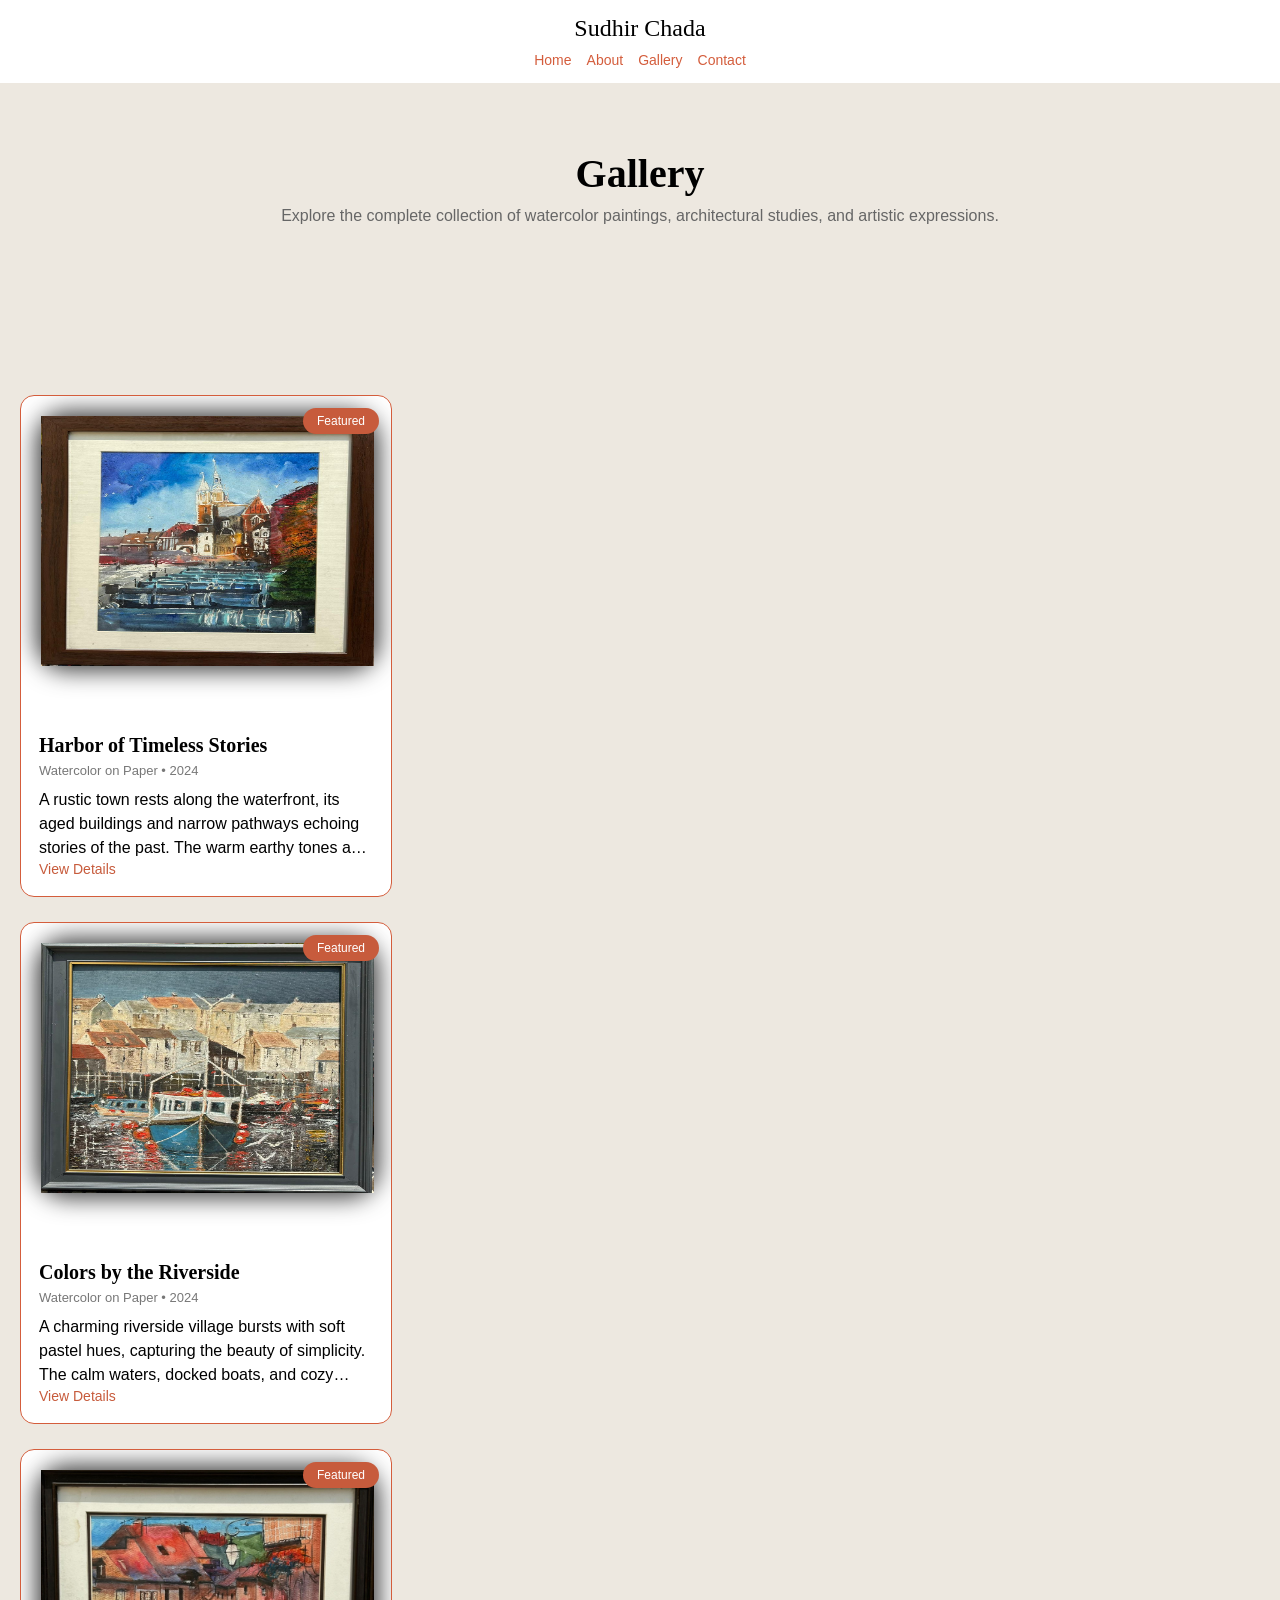
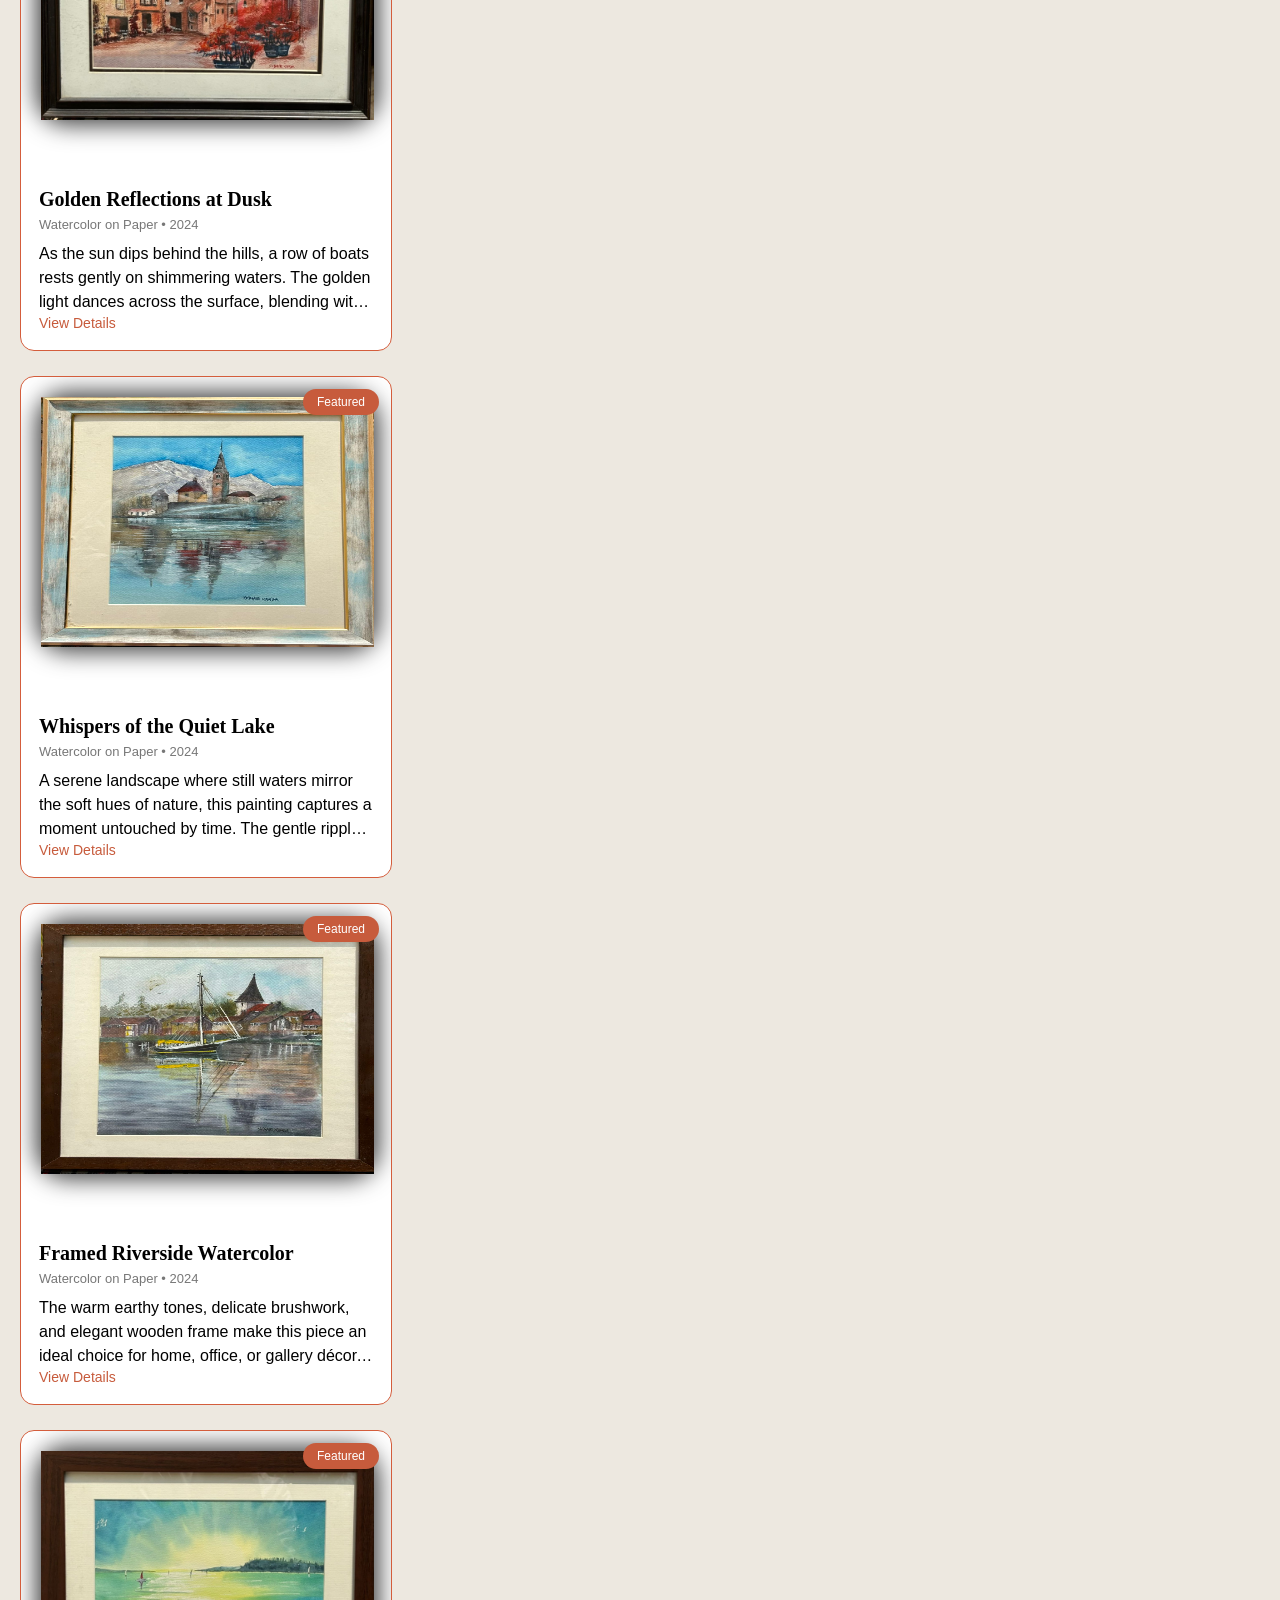
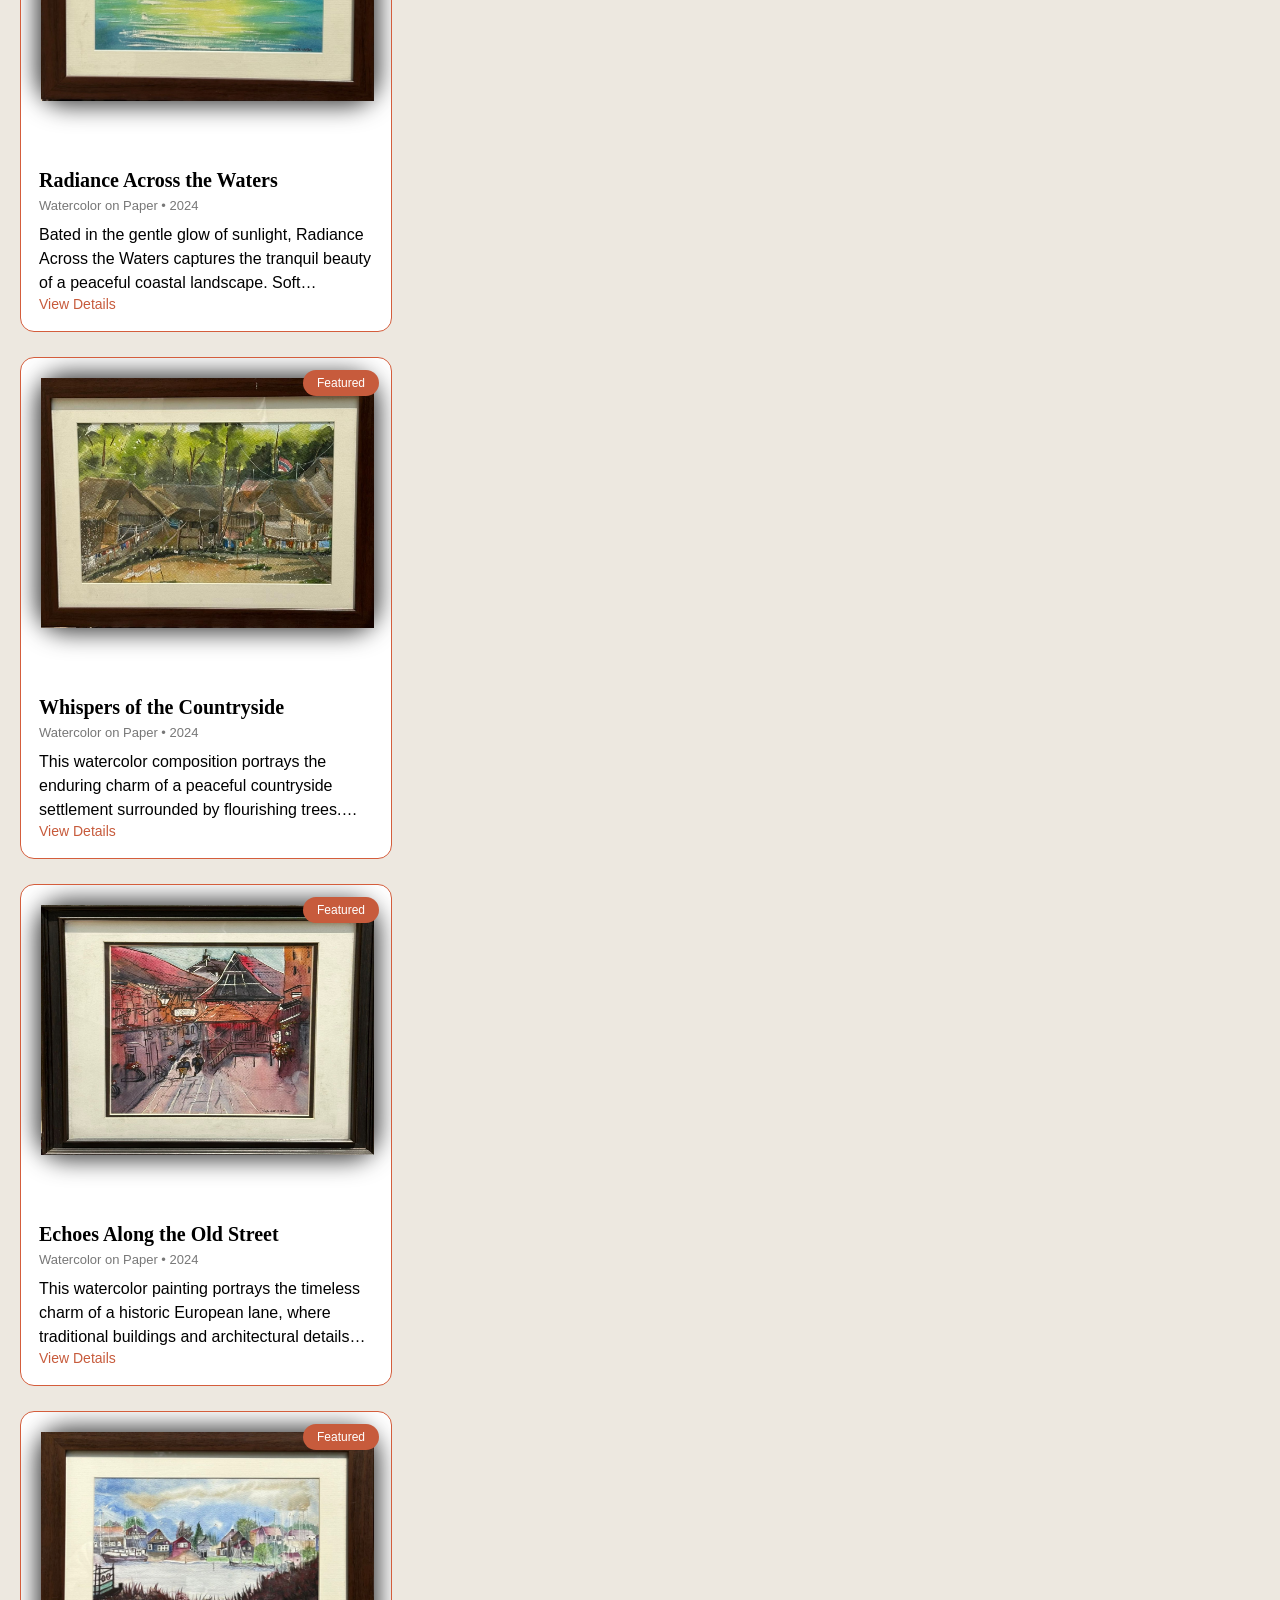
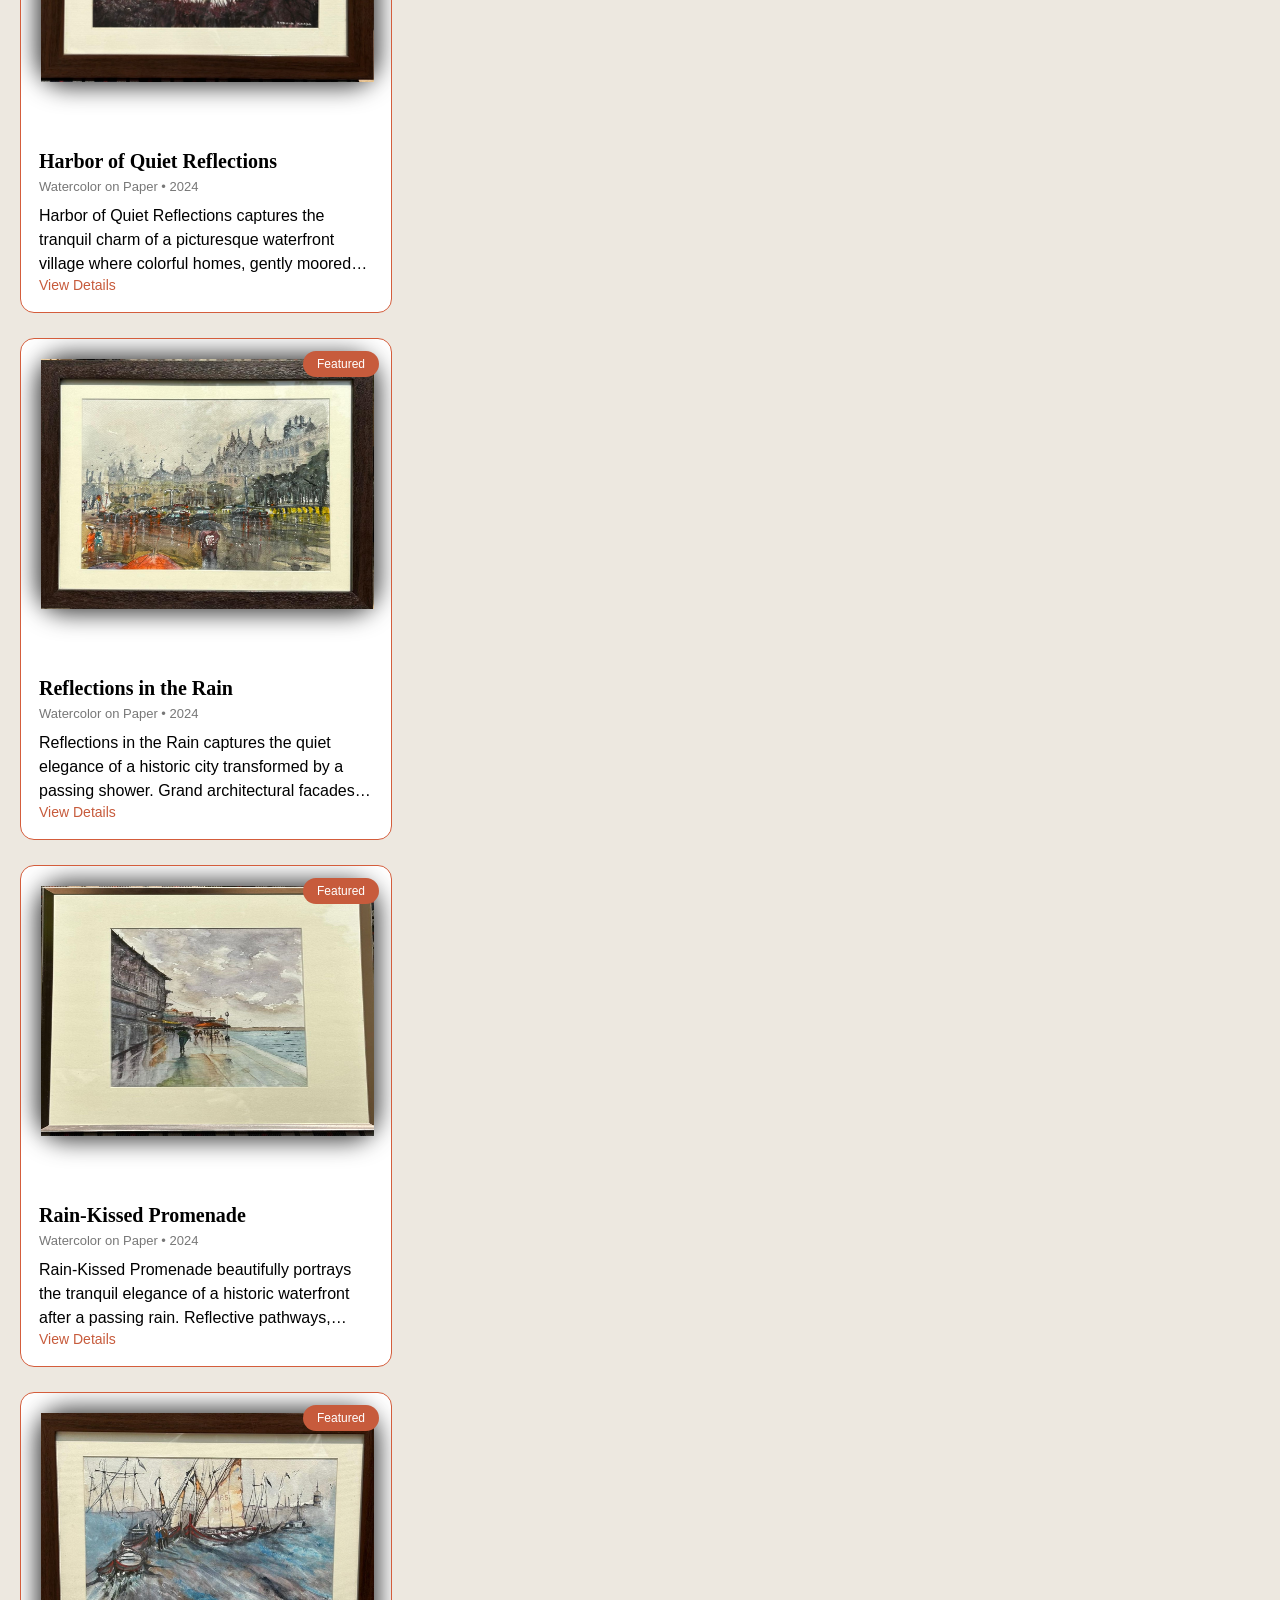
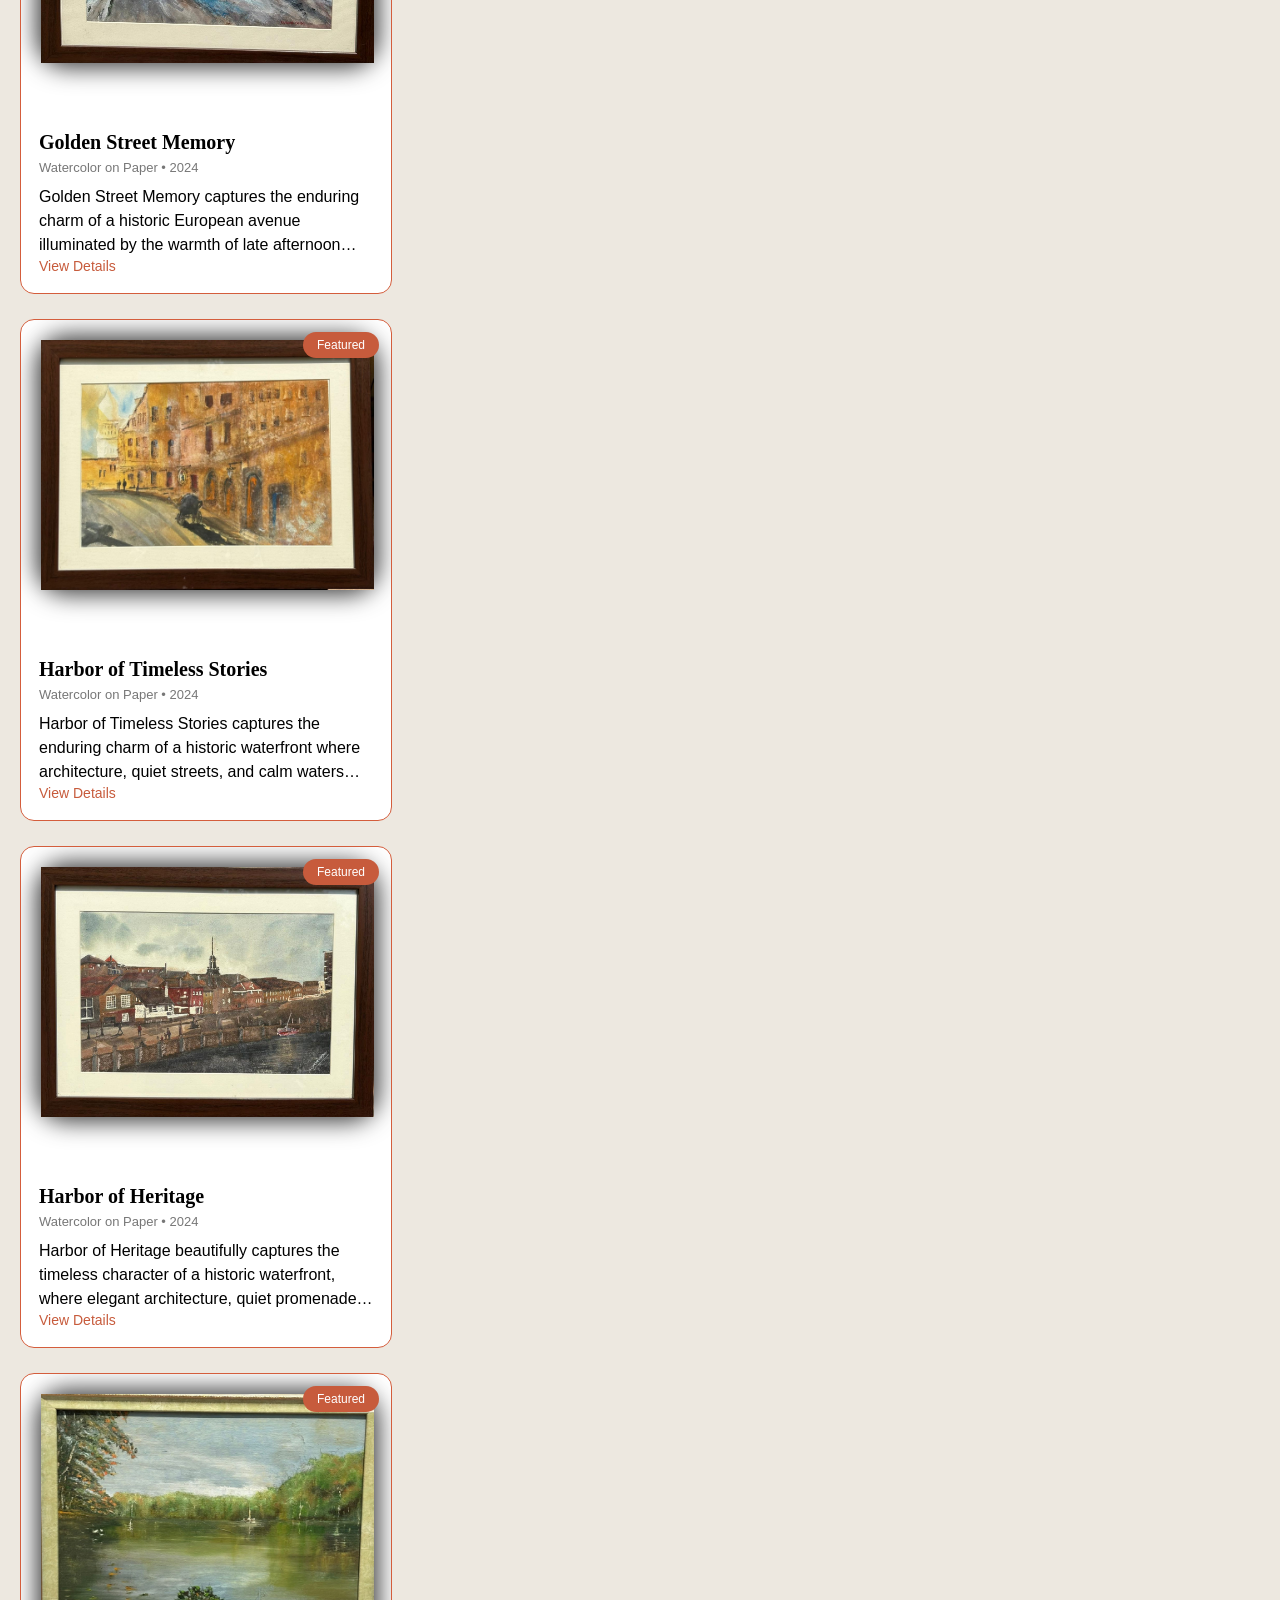
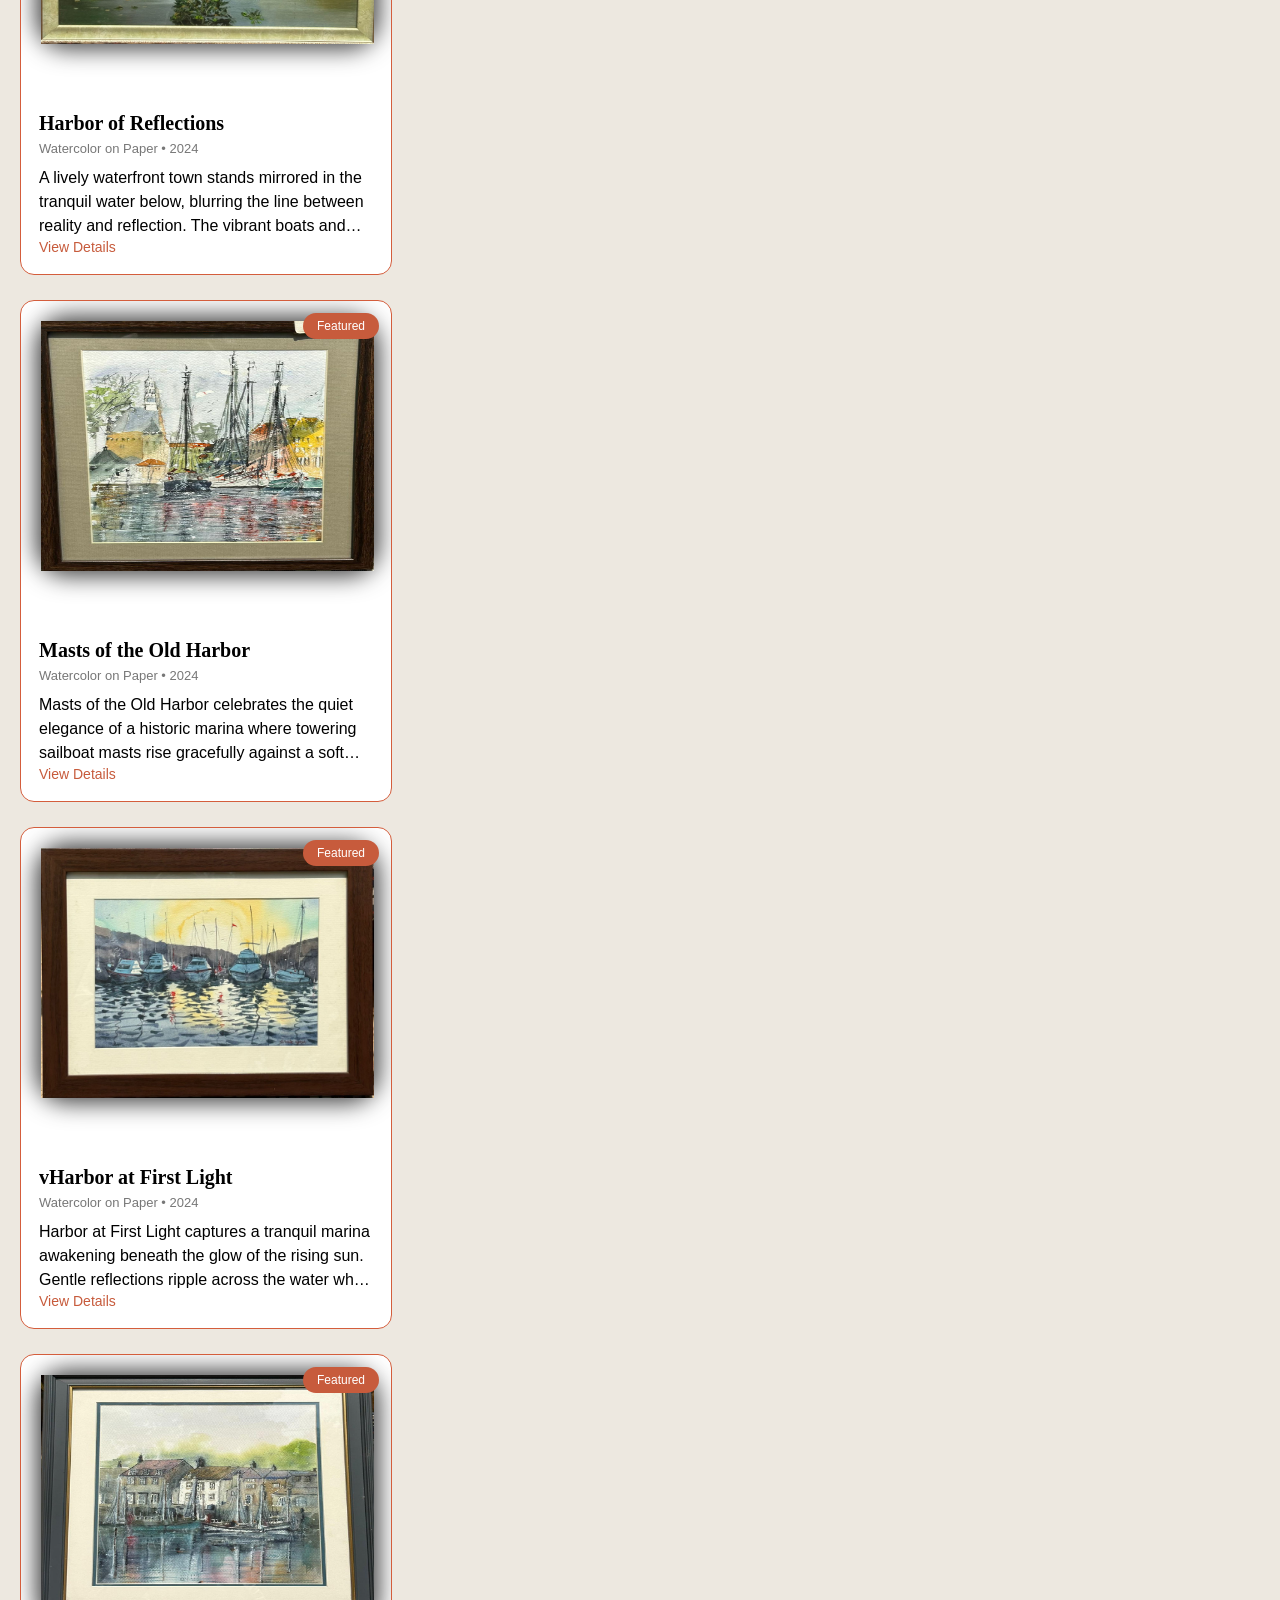
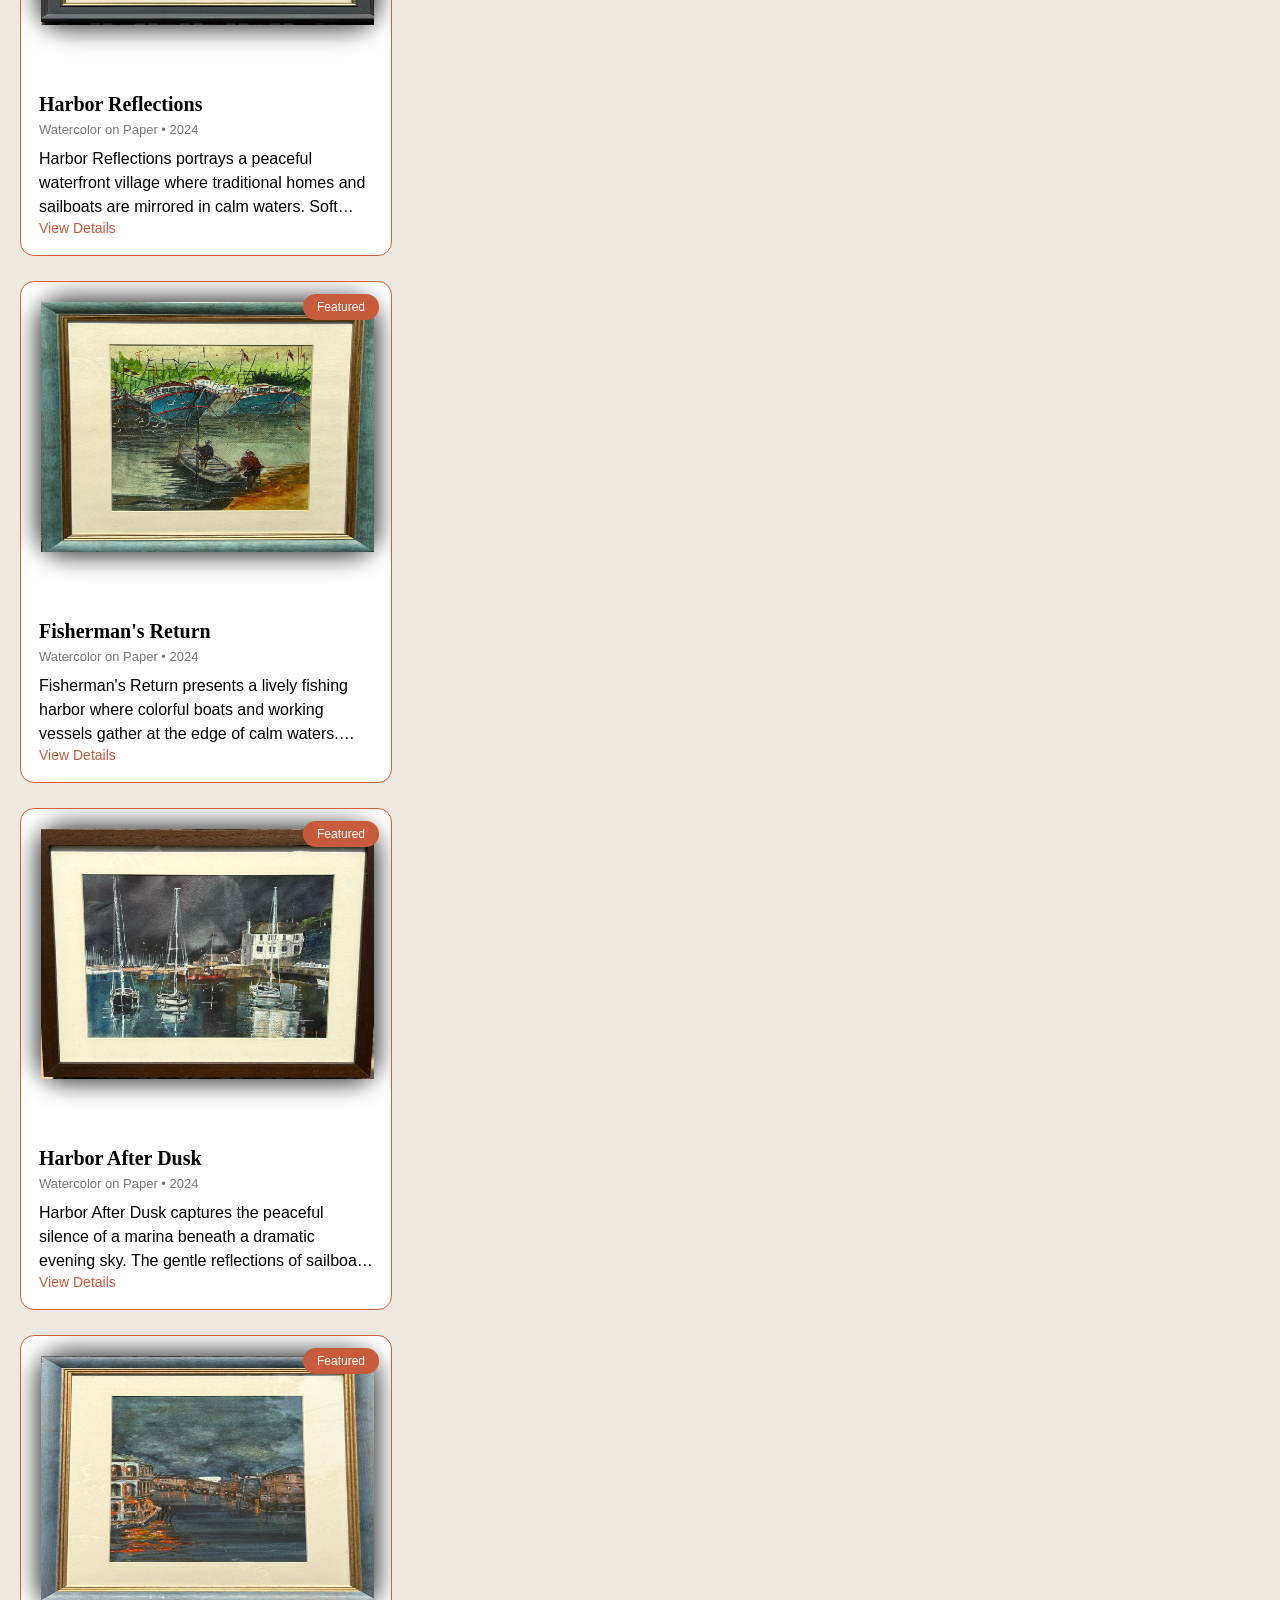
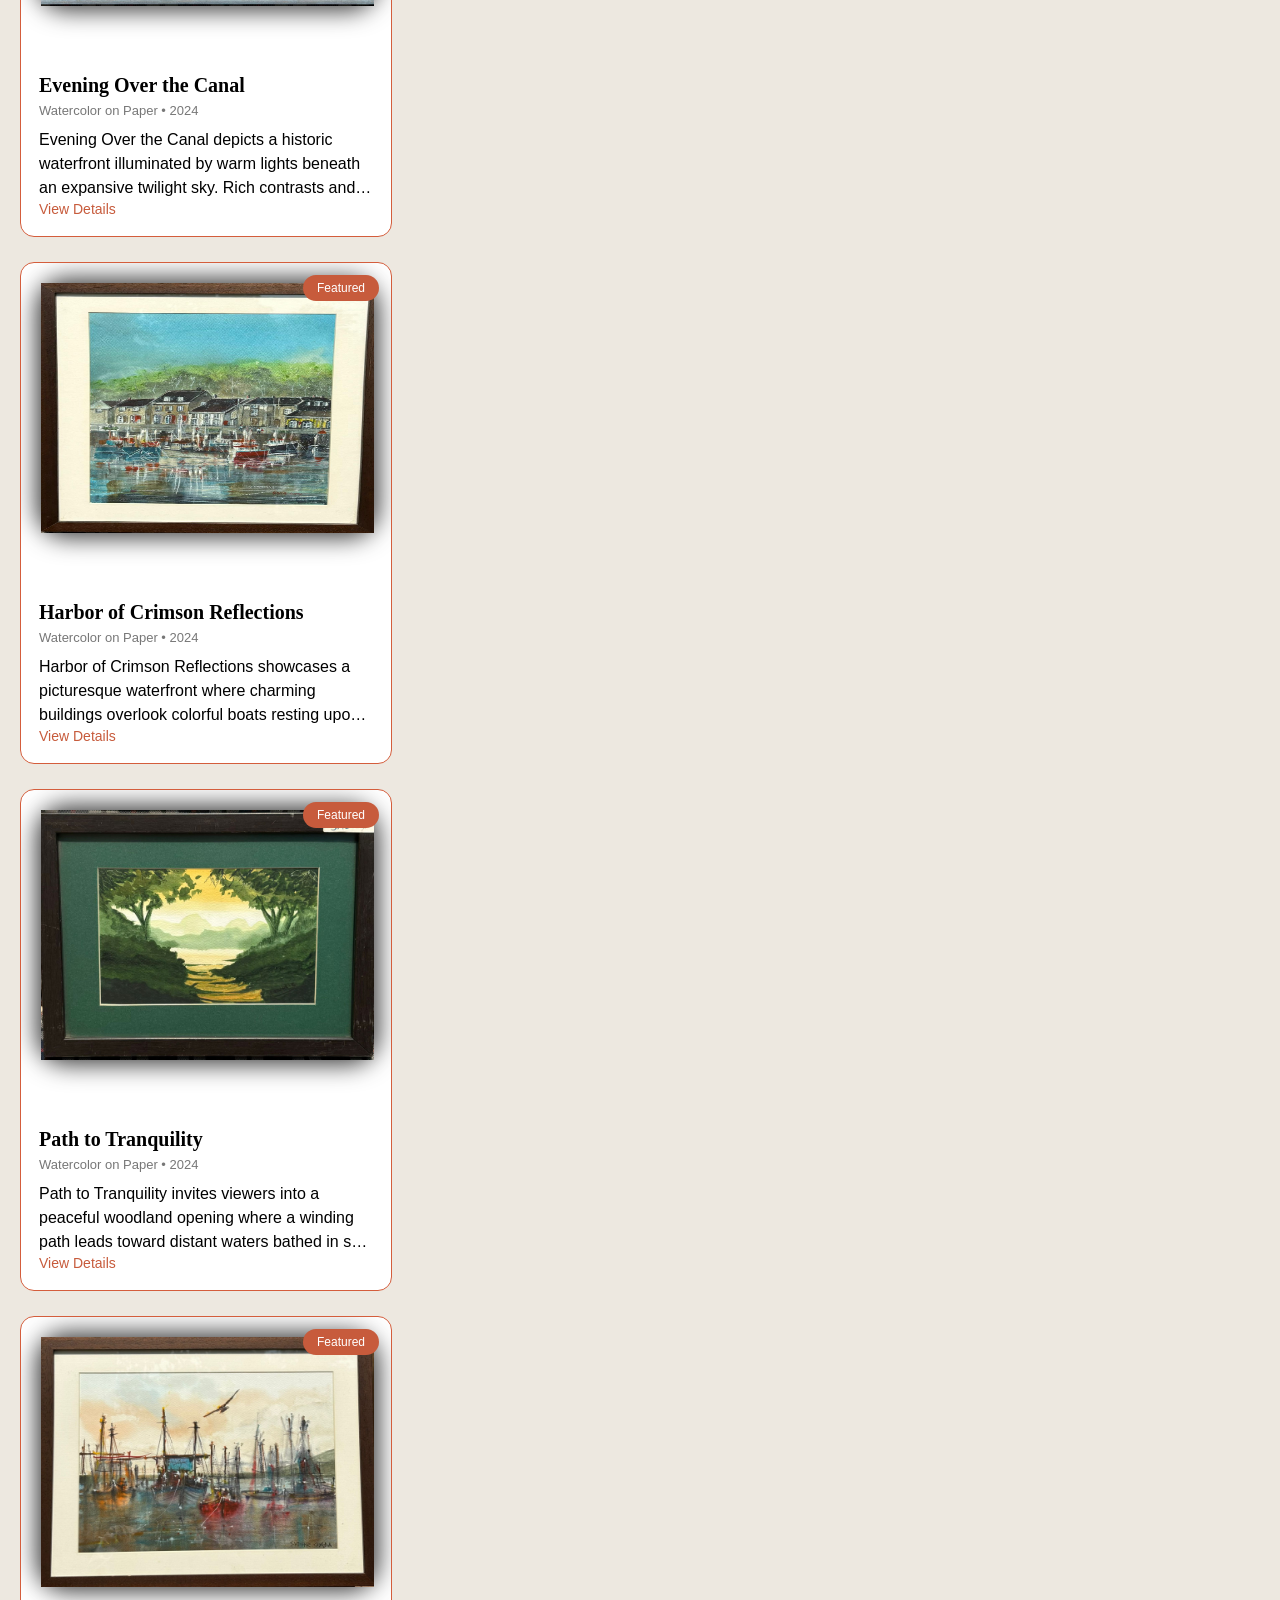
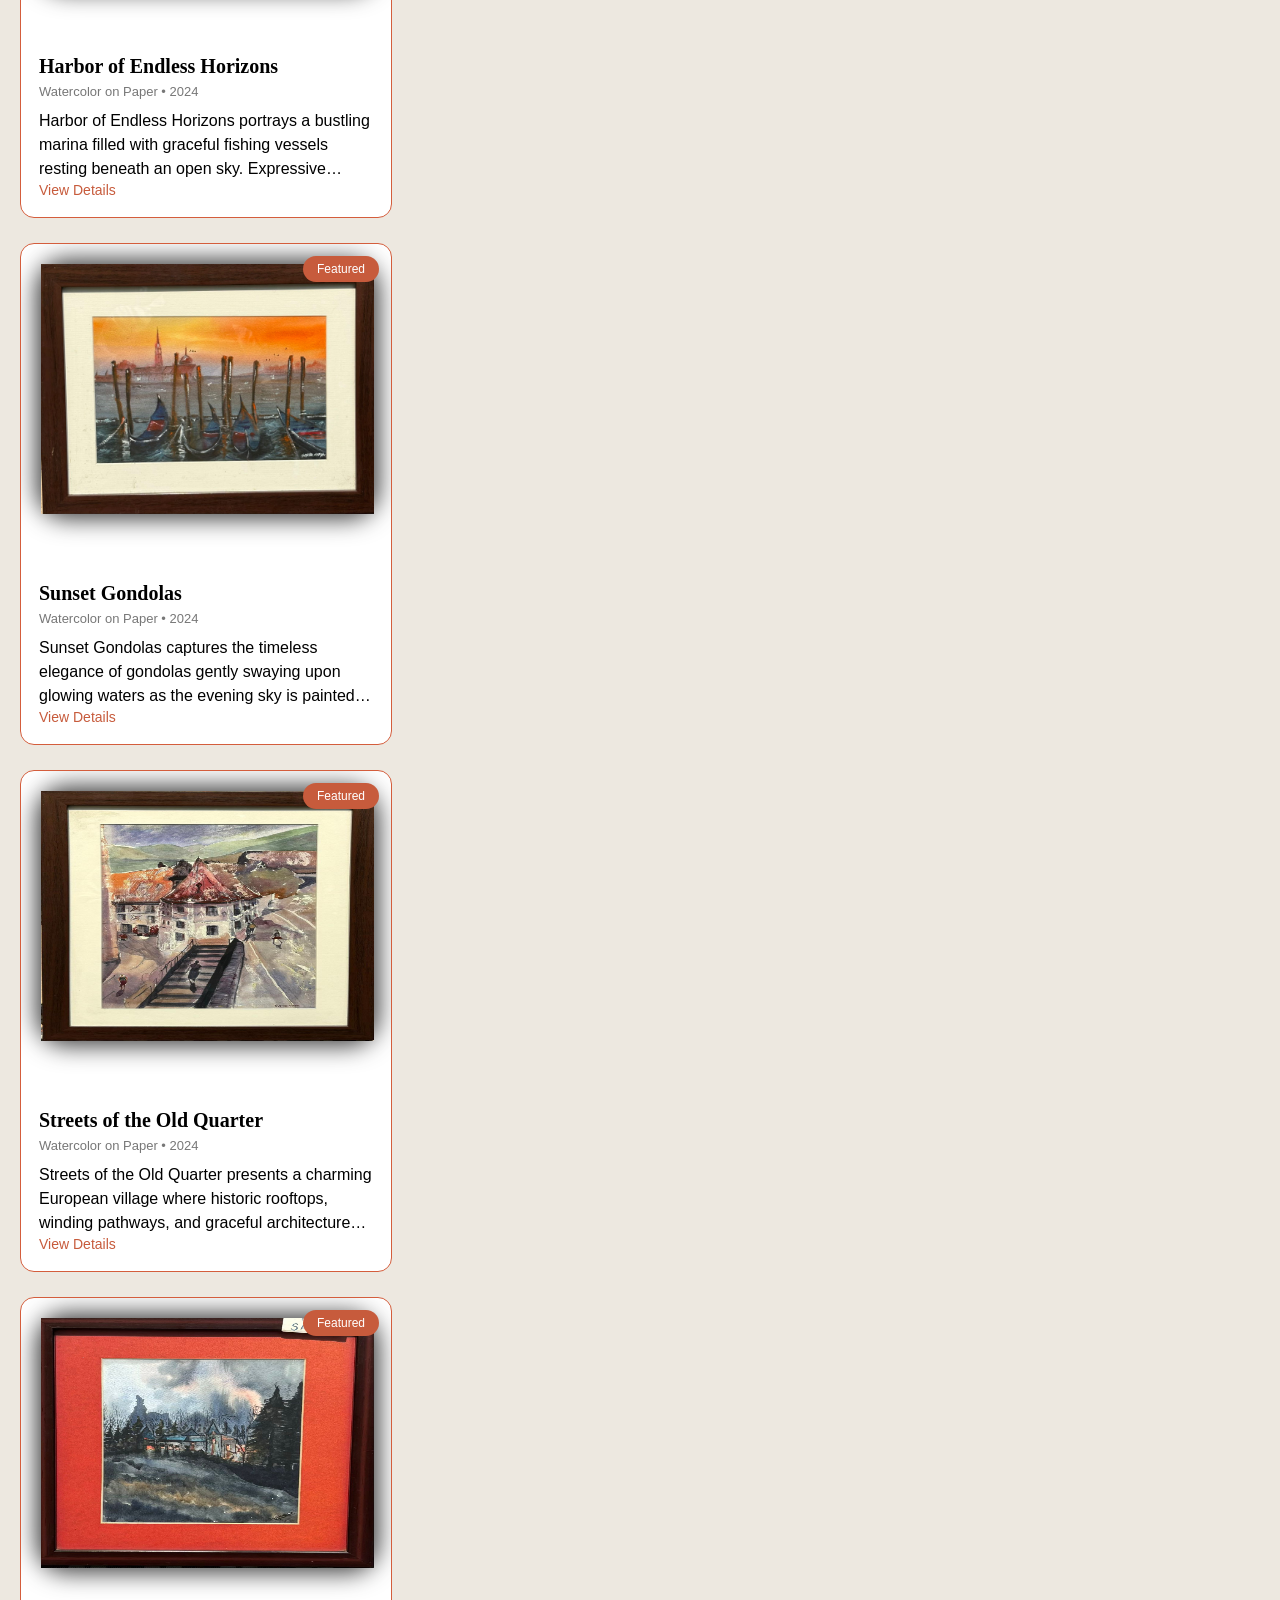
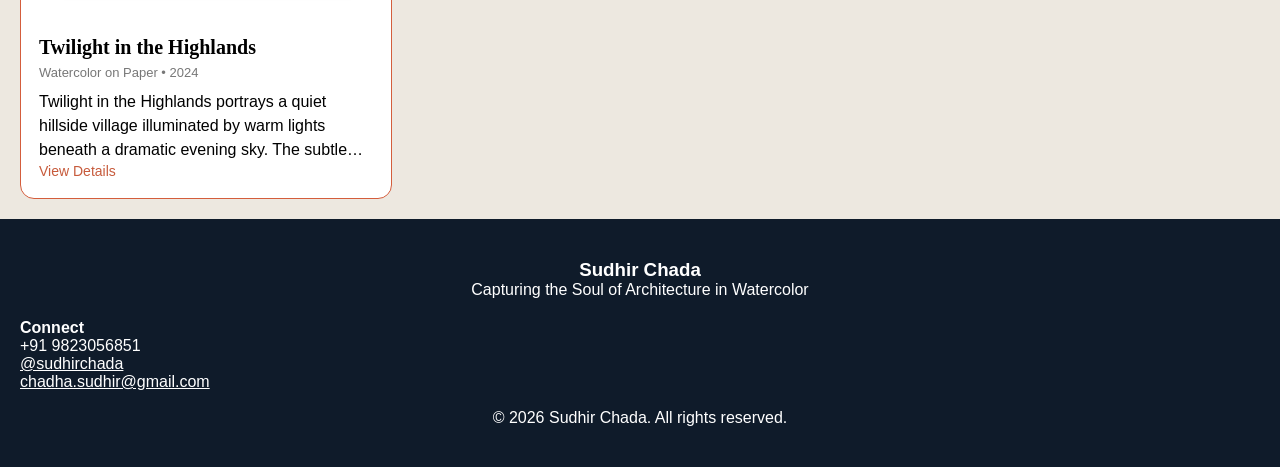
==== gallery.html @ fd6f9e57 "Add files via upload" ====
<!DOCTYPE html>
<html lang="en">

<head>
    <meta charset="UTF-8">
    <meta name="viewport" content="width=device-width, initial-scale=1.0">
    <title>Gallery - Sudhir Chada</title>
    <link rel="stylesheet" href="gallerystyle1.css">
</head>

<body>
    <!-- NAVBAR -->
    <div class="navbar">
        <div class="logo">Sudhir Chada</div>
        <div class="nav-links">
            <a href="index.html" class="active">Home</a>
            <a href="about1.html" class="active">About</a>
            <a href="gallery.html" class="active">Gallery</a>
            <a href="contact.html" class="active">Contact</a>
        </div>
    </div>

    <section class="gallery-header">
        <h1>Gallery</h1>
        <p>
            Explore the complete collection of watercolor paintings, architectural studies,
            and artistic expressions.
        </p>
    </section>

    <section class="gallery" id="gallery">


    </section>


    <script>

        const artworks = [

            {
                img: "1.jpeg",
                title: "Harbor of Timeless Stories",
                desc: "A rustic town rests along the waterfront, its aged buildings and narrow pathways echoing stories of the past. The warm earthy tones and subtle human presence bring life to the scene, while the quiet harbor reflects a world where history and everyday life blend seamlessly."
            },

            {
                img: "2.jpeg",
                title: "Colors by the Riverside",
                desc: "A charming riverside village bursts with soft pastel hues, capturing the beauty of simplicity. The calm waters, docked boats, and cozy homes create a dreamy setting, evoking feelings of nostalgia and warmth—as if time slows down in this peaceful corner of the world."
            },

            {
                img: "3.jpeg",
                title: "Golden Reflections at Dusk",
                desc: "As the sun dips behind the hills, a row of boats rests gently on shimmering waters. The golden light dances across the surface, blending with cool blues to create a mesmerizing contrast. This piece captures the quiet magic of dusk, where the day ends in perfect harmony."
            },

            {
                img: "4.jpeg",
                title: "Whispers of the Quiet Lake",
                desc: "A serene landscape where still waters mirror the soft hues of nature, this painting captures a moment untouched by time. The gentle ripples, distant swans, and fading autumn tones create a calming atmosphere, inviting the viewer into a peaceful escape where silence speaks louder than sound."
            },

            {
                img: "5.jpeg",
                title: "Framed Riverside Watercolor",
                desc: "The warm earthy tones, delicate brushwork, and elegant wooden frame make this piece an ideal choice for home, office, or gallery décor, adding timeless charm and a sense of peaceful countryside living.A lively waterfront town stands mirrored in the tranquil water below, blurring the line between reality and reflection. The vibrant boats and detailed architecture bring energy to the scene, while the soft sky and distant greenery balance it with calmness, creating a perfect harmony of motion and stillness."
            },

            {
                img: "6.jpeg",
                title: "Radiance Across the Waters",
                desc: "Bated in the gentle glow of sunlight, Radiance Across the Waters captures the tranquil beauty of a peaceful coastal landscape. Soft reflections shimmer across the emerald waters as distant shores and graceful sailboats create a harmonious composition. Through delicate watercolor techniques and luminous tones, the artwork evokes a sense of serenity, inviting viewers to pause and experience the quiet elegance of nature"

            },

        
            {
                img: "7.jpeg",
                title: "Whispers of the Countryside",
                desc: "This watercolor composition portrays the enduring charm of a peaceful countryside settlement surrounded by flourishing trees. Rich textures and subtle color transitions breathe life into the traditional architecture, inviting viewers to experience the warmth, simplicity, and cultural heritage of rural living."
            },

            {
                img: "8.jpeg",
                title: "Echoes Along the Old Street",
                desc: "This watercolor painting portrays the timeless charm of a historic European lane, where traditional buildings and architectural details reflect centuries of history. Soft washes, expressive lines, and warm earthy tones create a welcoming atmosphere, inviting viewers to wander through a place where every corner tells a story."
            },


            {
                img: "9.jpeg",
                title: "Harbor of Quiet Reflections",
                desc: "Harbor of Quiet Reflections captures the tranquil charm of a picturesque waterfront village where colorful homes, gently moored boats, and calm waters come together in perfect harmony. Delicate watercolor washes and expressive brushwork bring depth and atmosphere to the scene, while the soft interplay of light and sky evokes a sense of peace and timeless beauty. The composition reflects the artist's appreciation for landscapes that celebrate both nature and everyday life."
            },


            {
                img: "10.jpeg",
                title: "Reflections in the Rain",
                desc: "Reflections in the Rain captures the quiet elegance of a historic city transformed by a passing shower. Grand architectural facades emerge through a soft veil of rain while shimmering reflections dance across the wet streets. The subtle movement of pedestrians beneath umbrellas and the expressive watercolor technique create a scene rich in atmosphere, inviting viewers to experience the timeless beauty found in ordinary moments."
            },


            {
                img: "11.jpeg",
                title: "Rain-Kissed Promenade",
                desc: "Rain-Kissed Promenade beautifully portrays the tranquil elegance of a historic waterfront after a passing rain. Reflective pathways, graceful architecture, and the calm expanse of water are brought to life through expressive watercolor techniques and soft atmospheric washes. The composition captures the harmony between urban heritage and nature, offering a contemplative glimpse into the quiet beauty of a city where history, light, and reflection converge"
            },


            {
                img: "12.jpeg",
                title: "Golden Street Memory",
                desc: "Golden Street Memory captures the enduring charm of a historic European avenue illuminated by the warmth of late afternoon light. Weathered facades, graceful archways, and the quiet presence of a horse-drawn carriage transport viewers to a bygone era where history lingers in every stone. Through expressive watercolor techniques and rich earthy tones, the artwork celebrates the timeless beauty of architectural heritage and the quiet poetry of old-world streets."
            },


            {
                img: "13.jpeg",
                title: "Harbor of Timeless Stories",
                desc: "Harbor of Timeless Stories captures the enduring charm of a historic waterfront where architecture, quiet streets, and calm waters come together in perfect harmony. Rendered in expressive watercolor, the painting celebrates the beauty of heritage buildings overlooking a peaceful harbor, while subtle reflections and muted tones evoke a sense of nostalgia. The composition invites viewers to pause and appreciate the timeless relationship between the city and the sea."
            },


            {
                img: "14.jpeg",
                title: "Harbor of Heritage",
                desc: "Harbor of Heritage beautifully captures the timeless character of a historic waterfront, where elegant architecture, quiet promenades, and tranquil waters exist in perfect harmony. Expressive watercolor washes and a restrained earthy palette highlight the textures and atmosphere of the scene, while the lone sailboat adds a subtle sense of life and movement. The painting reflects the enduring relationship between architecture, history, and the sea, inviting viewers to experience the quiet beauty of a place preserved through time."
            },


            {
                img: "15.jpeg",
                title: "Harbor of Reflections",
                desc: "A lively waterfront town stands mirrored in the tranquil water below, blurring the line between reality and reflection. The vibrant boats and detailed architecture bring energy to the scene, while the soft sky and distant greenery balance it with calmness, creating a perfect harmony of motion and stillness."
            },


            {
                img: "16.jpeg",
                title: "Masts of the Old Harbor",
                desc: "Masts of the Old Harbor celebrates the quiet elegance of a historic marina where towering sailboat masts rise gracefully against a soft sky. Delicate watercolor washes and shimmering reflections create a timeless maritime atmosphere, inviting viewers to experience the peaceful rhythm and enduring charm of life along the waterfront."
            },


            {
                img: "17.jpeg",
                title: "vHarbor at First Light",
                desc: "Harbor at First Light captures a tranquil marina awakening beneath the glow of the rising sun. Gentle reflections ripple across the water while anchored boats rest in quiet harmony, creating a composition that conveys optimism, serenity, and the timeless beauty of coastal mornings."
            },


            {
                img: "18.jpeg",
                title: "Harbor Reflections",
                desc: "Harbor Reflections portrays a peaceful waterfront village where traditional homes and sailboats are mirrored in calm waters. Soft watercolor textures and muted tones create a dreamlike atmosphere, celebrating the quiet relationship between architecture, nature, and the sea."
            },


            {
                img: "19.jpeg",
                title: "Fisherman's Return",
                desc: "Fisherman's Return presents a lively fishing harbor where colorful boats and working vessels gather at the edge of calm waters. Expressive brushwork and vibrant accents capture the spirit of everyday coastal life while reflecting the enduring bond between people and the sea."
            },


            {
                img: "20.jpeg",
                title: "Harbor After Dusk",
                desc: "Harbor After Dusk captures the peaceful silence of a marina beneath a dramatic evening sky. The gentle reflections of sailboats and waterfront buildings shimmer across the still water, creating a scene filled with calm, elegance, and timeless coastal charm."
            },


            {
                img: "21.jpeg",
                title: "Evening Over the Canal",
                desc: "Evening Over the Canal depicts a historic waterfront illuminated by warm lights beneath an expansive twilight sky. Rich contrasts and glowing reflections transform the quiet canal into a scene of mystery and romance, celebrating the enduring beauty of historic European waterways"
            },


            {
                img: "22.jpeg",
                title: "Harbor of Crimson Reflections",
                desc: "Harbor of Crimson Reflections showcases a picturesque waterfront where charming buildings overlook colorful boats resting upon reflective waters. The harmonious balance of architecture, light, and gentle reflections creates a peaceful composition that evokes the timeless character of a historic harbor."
            },


            {
                img: "23.jpeg",
                title: "Path to Tranquility",
                desc: "Path to Tranquility invites viewers into a peaceful woodland opening where a winding path leads toward distant waters bathed in soft golden light. Rich greens and delicate watercolor textures create a calming atmosphere, celebrating the quiet beauty and restorative spirit of nature."
            },


            {
                img: "24.jpeg",
                title: "Harbor of Endless Horizons",
                desc: "Harbor of Endless Horizons portrays a bustling marina filled with graceful fishing vessels resting beneath an open sky. Expressive watercolor strokes and luminous reflections capture the energy of maritime life while preserving the serenity that defines the coastal landscape."
            },


            {
                img: "25.jpeg",
                title: "Sunset Gondolas",
                desc: "Sunset Gondolas captures the timeless elegance of gondolas gently swaying upon glowing waters as the evening sky is painted in brilliant shades of gold and amber. The harmonious balance of light, reflections, and distant architecture creates a romantic tribute to the enduring beauty of Venice."
            },


            {
                img: "26.jpeg",
                title: "Streets of the Old Quarter",
                desc: "Streets of the Old Quarter presents a charming European village where historic rooftops, winding pathways, and graceful architecture blend into a scene rich with character. Soft watercolor tones and expressive brushwork evoke a sense of nostalgia, inviting viewers to wander through its timeless streets."
            },


            {
                img: "27.jpeg",
                title: "Twilight in the Highlands",
                desc: "Twilight in the Highlands portrays a quiet hillside village illuminated by warm lights beneath a dramatic evening sky. The subtle interplay of shadow, architecture, and atmosphere creates a deeply contemplative composition, capturing the peaceful transition from day to night in a timeless rural landscape."
            },






            // 👉 ADD MORE UP TO 25 SAME WAY

        ];


        // ===== LOGIC (AUTO CREATE CARDS) =====
        const gallery = document.getElementById("gallery");

        artworks.forEach(item => {
            gallery.innerHTML += `
    <a href="detail.html?img=${item.img}&title=${encodeURIComponent(item.title)}&desc=${encodeURIComponent(item.desc)}">
      
      <div class="gallery-card">

        <div class="image-wrapper">
          <img src="${item.img}">
          <span class="tag">Featured</span>
        </div>

        <div class="card-content">
          <h3>${item.title}</h3>
          <p class="meta">Watercolor on Paper • 2024</p>
          <p class="desc">${item.desc}</p>
          <span class="link">View Details</span>
        </div>

      </div>

    </a>
  `;
        });

    </script>
    <footer>
        <div class="footer-container">

            <div>
                <h3>Sudhir Chada</h3>
                <p>Capturing the Soul of Architecture in Watercolor</p>
            </div>

            <div class="footerfoot">
                <h4>Connect</h4>
                <p>+91 9823056851</p>
                <a class="instalink" href="https://www.instagram.com/sudhirchada/?utm_source=ig_web_button_share_sheet"
                    target="_blank">@sudhirchada</a>
                <p><a class="instalink"
                        href="https://mail.google.com/mail/?view=cm&fs=1&to=chadha.sudhir@gmail.com&su=Artwork%20Enquiry&body=Hi%20I%20am%20interested%20in%20your%20artwork"
                        target="_blank"">
          chadha.sudhir@gmail.com
        </a></p>
        <br>
        <p class=" cc">© 2026 Sudhir Chada. All rights reserved.</p>
            </div>

        </div>
    </footer>

</body>

</html>
---- gallerystyle1.css ----
* {
  margin: 0;
  padding: 0;
  box-sizing: border-box;
  font-family: "Segoe UI", sans-serif;
  
}

body {
  background: #ede8e0;
  overflow-x: hidden;
}

.navbar {
  width: 100%;
  display: flex;
  flex-direction: column;
  align-items: center;
  position: fixed;
  padding: 15px 20px;
  background-color: white;
  z-index: 1000;
}

.logo {
  font-size: 24px;
  font-family: Georgia, serif;
}

.nav-links {
  display: flex;
  gap: 15px;
  margin-top: 10px;
}

.nav-links a {
  text-decoration: none;
  color: #333;
  font-size: 14px;
}

.nav-links .active {
  color: #d45d3c;
}

.gallery-header {
  text-align: center;
  padding: 150px 20px;
  background-color: #ede8e0;
}

.gallery-header h1 {
  font-size: 40px;
  font-family: Georgia, serif;
}

.gallery-header p {
  color: #666;
  margin-top: 10px;
}

/* GALLERY SECTION */
.gallery {
  padding: 20px;
  display: flex;
  flex-direction: column;
  gap: 25px;
}

.gallery a {
  text-decoration: none;
  color: inherit;
}

/* CARD */
.gallery-card {
  background: #fff;
  border:solid #d45d3c 1px;
  border-radius: 14px;
  overflow: hidden;
  transition: 0.3s ease;
}

/* IMAGE */
.image-wrapper {
  height: 320px;
  padding: 20px 0px 0px 20px;
  position: relative;
  overflow: hidden;
  /* box-shadow: 0 10px 25px rgba(0, 0, 0, 0.8); */

}

.image-wrapper img {
  width: 95%;
  height: 250px;
  display: block;
  transition: transform 0.4s ease;
  overflow: visible;
  /* border: solid black 2px; */
  border-radius: 25px;
  box-shadow: 0 0px 25px 4px rgba(0, 0, 0, 0.8);
}

/* FEATURED TAG */
.tag {
  position: absolute;
  top: 12px;
  right: 12px;
  background: #c75b3c;
  color: white;
  padding: 6px 14px;
  border-radius: 20px;
  font-size: 12px;
}

/* CONTENT */
.card-content {
  padding: 18px;
}

.card-content h3 {
  /* margin-top: 10px; */
  font-family: Georgia, serif;
  font-size: 20px;
  margin-bottom: 6px;
}

.meta {
  color: #777;
  font-size: 13px;
  margin-bottom: 10px;
}

.desc {
  display: -webkit-box;
  -webkit-box-orient: vertical;
  -webkit-line-clamp: 3;

  overflow: hidden;
  line-height: 1.5;
}

.link {
  color: #c75b3c;
  text-decoration: none;
  font-size: 14px;
}

/* 🔥 HOVER EFFECT (DESKTOP) */
.gallery-card:hover {
  transform: translateY(-5px);
  box-shadow: 0 15px 40px rgba(0, 0, 0, 0.12);
}

.gallery-card:hover img {
  transform: scale(1.08);
}




footer {
    background: #0f1b2a;
    color: white;
    padding: 40px 20px;
}

.footer-container {
    display: flex;
    flex-direction: column;
    gap: 20px;
    text-align: center;
}

.footerfoot{
    text-align: left;
}

.instalink{
  text-decoration: underline;
  color: white;
}

.cc{
    font-weight: 500;
    text-align: center;
}

/* DESKTOP GRID */
@media (min-width: 768px) {
  .gallery {
    flex-direction: row;
    flex-wrap: wrap;
    justify-content: center;
  }

  .gallery-card {
    width: 30%;
  }
}
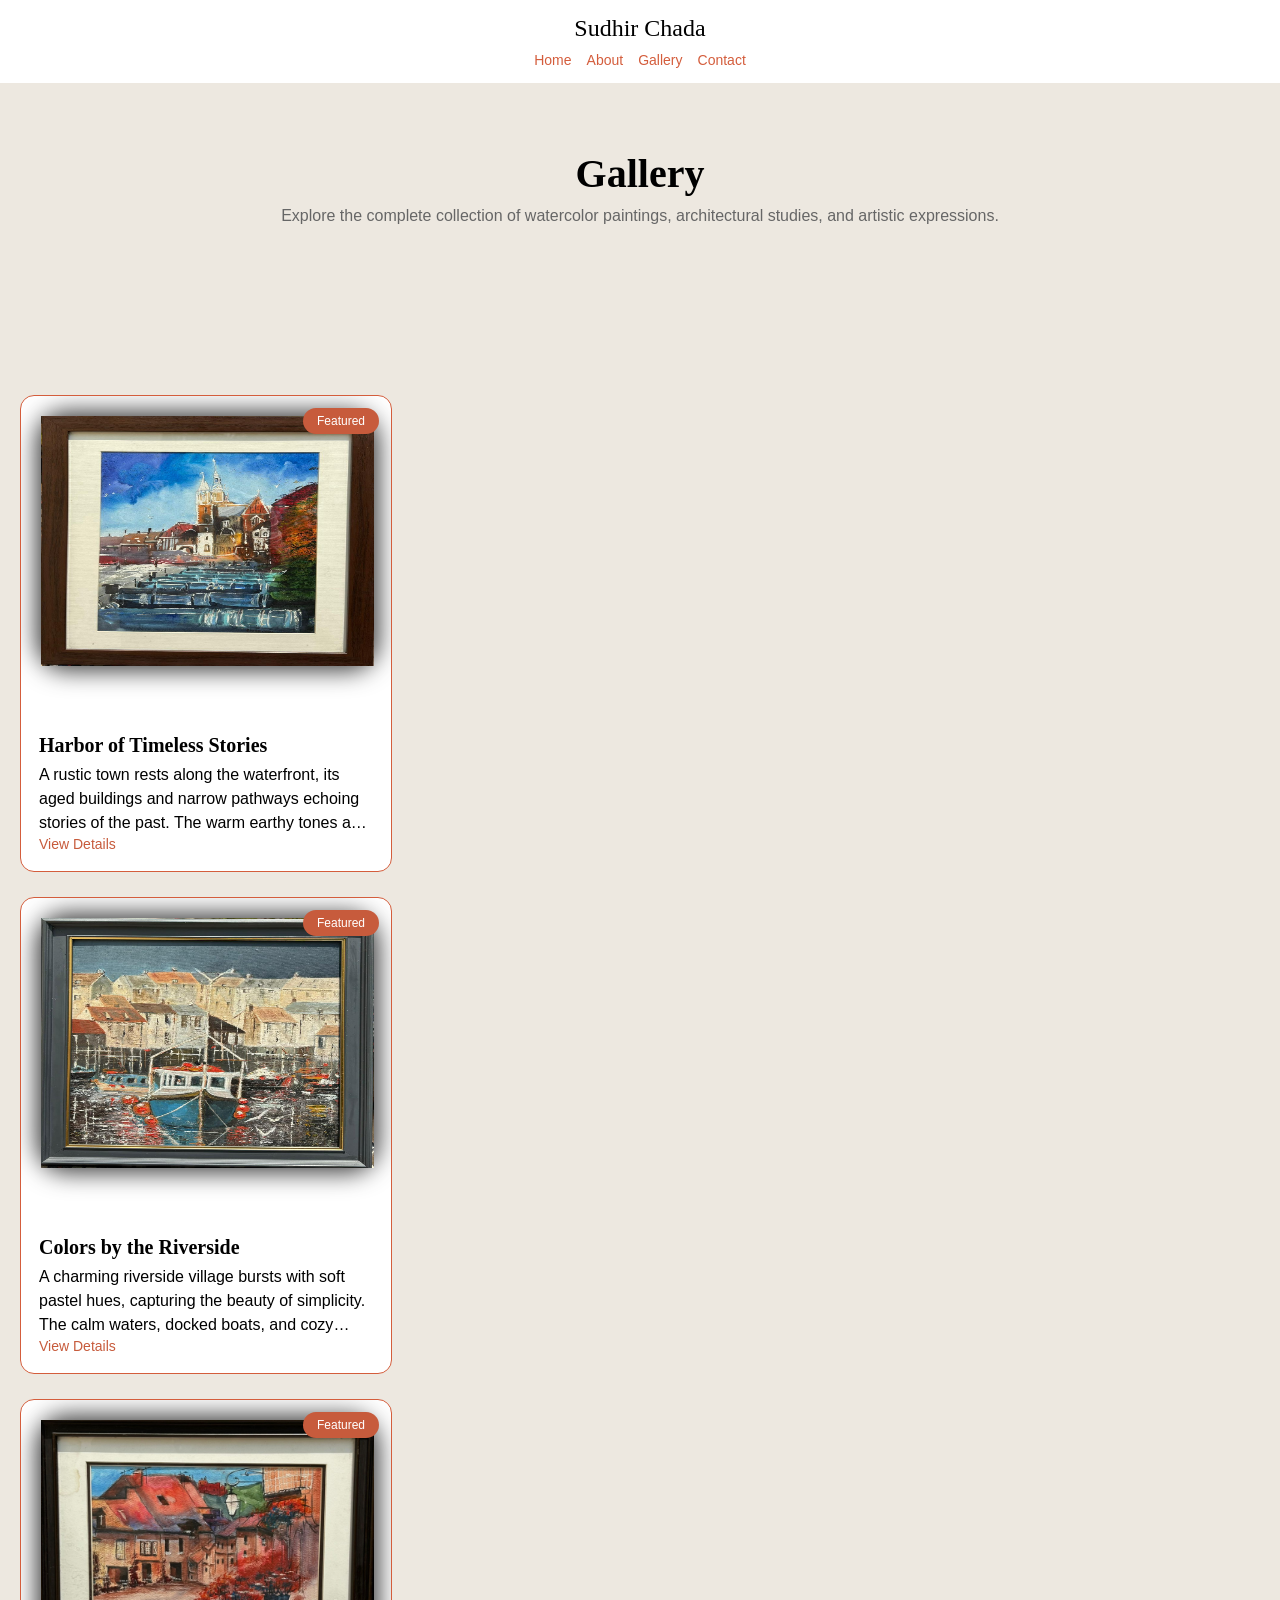
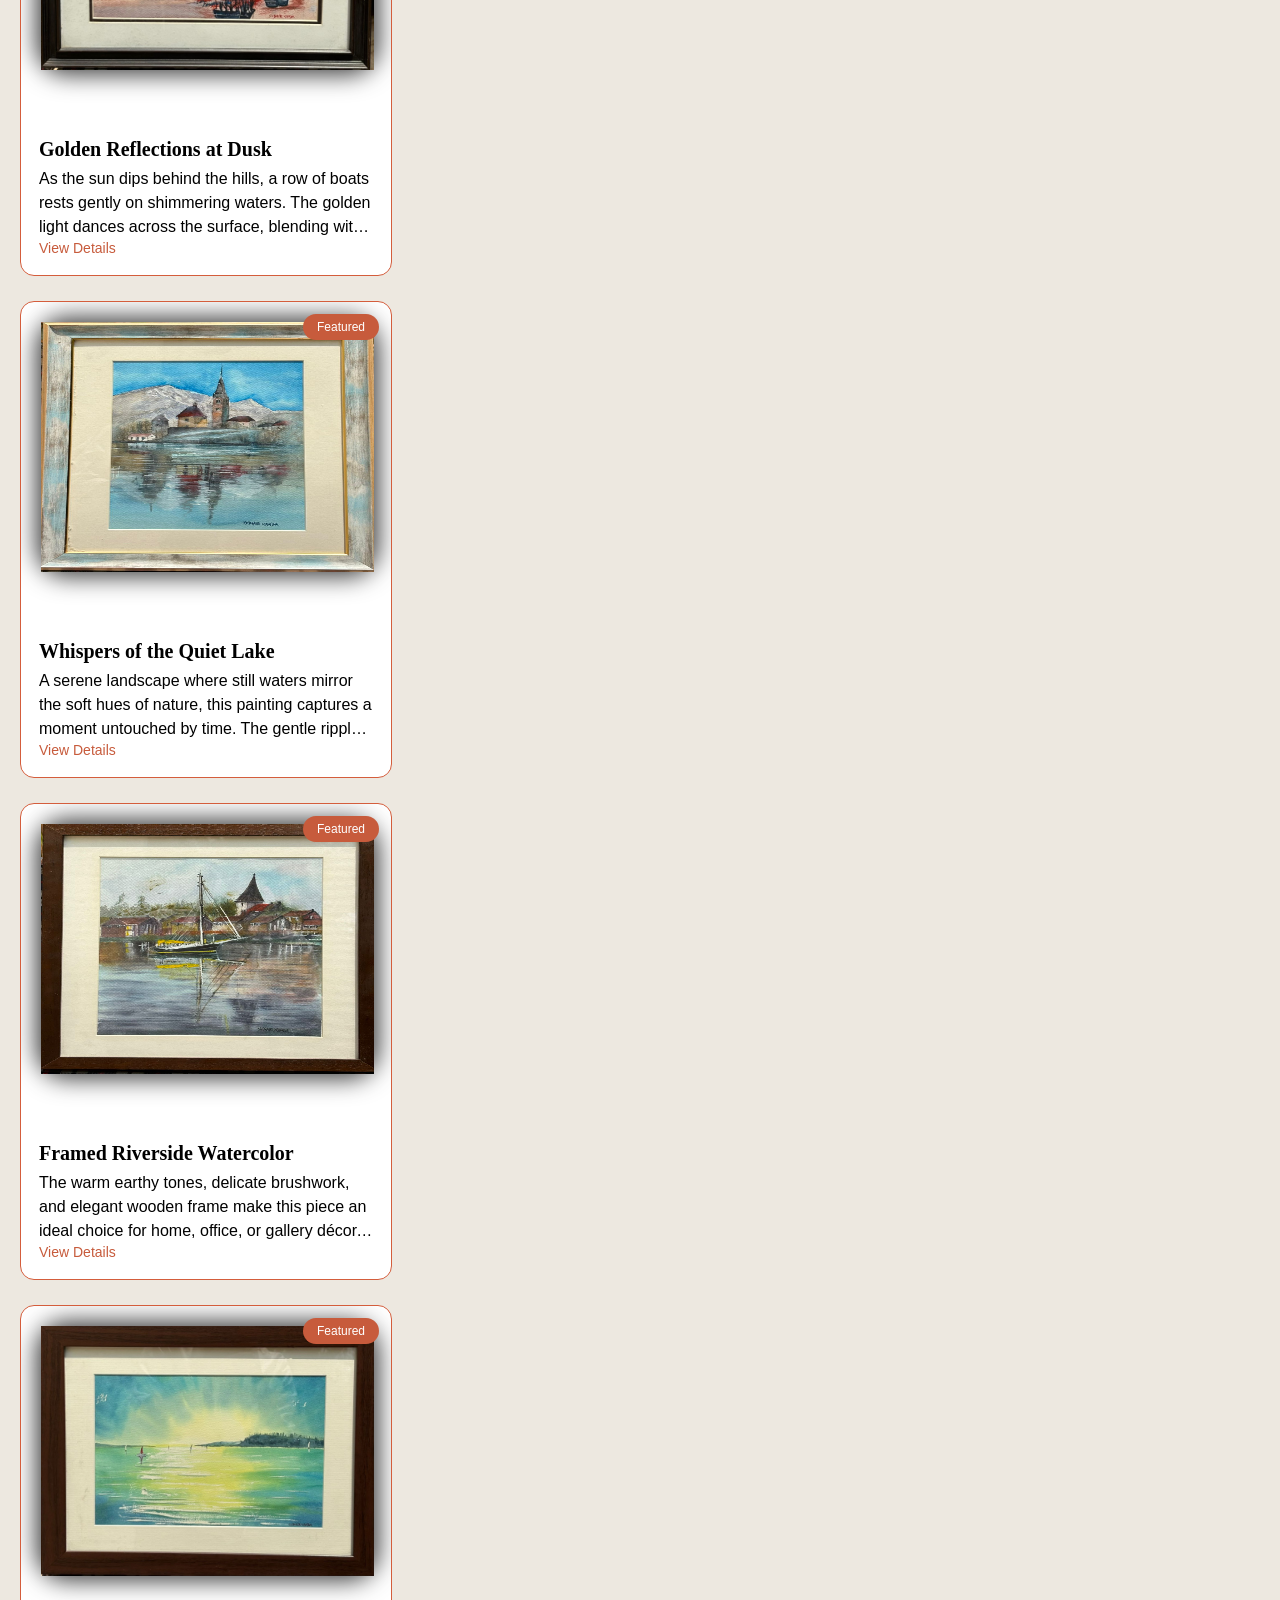
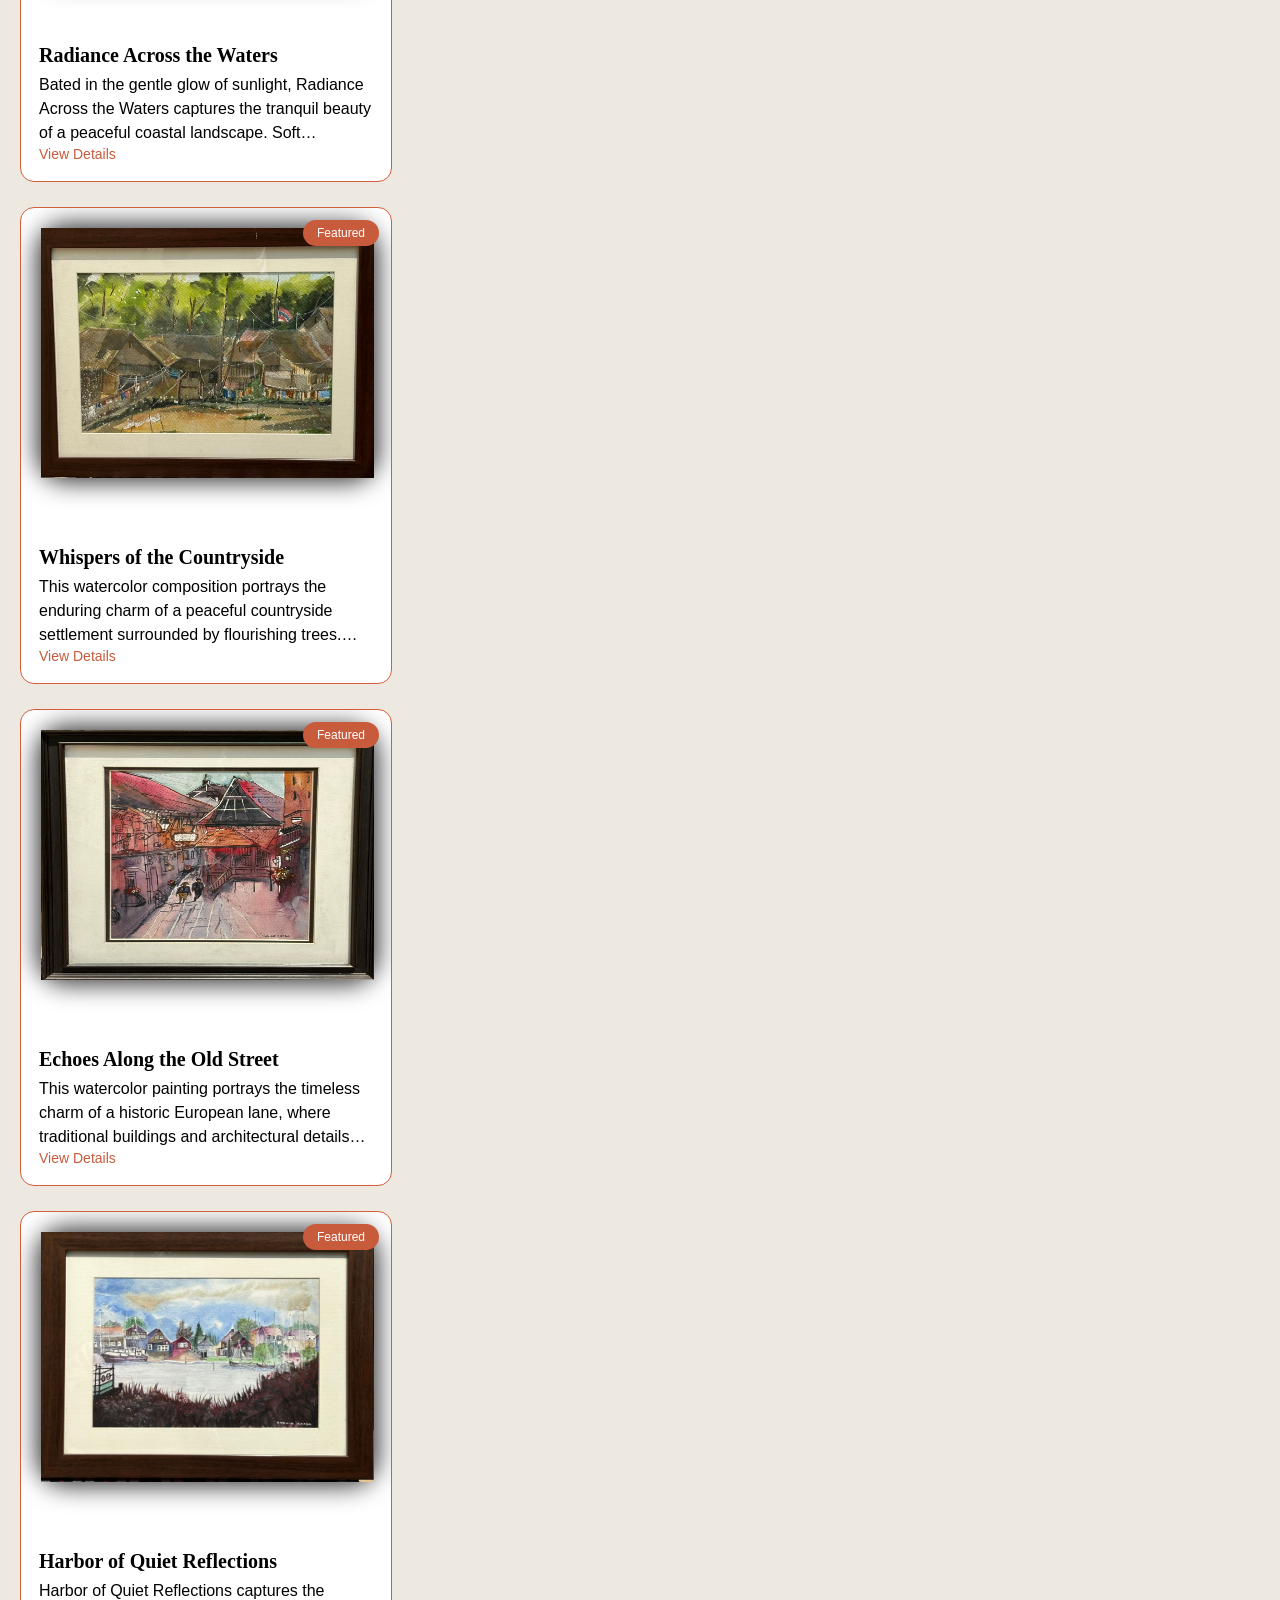
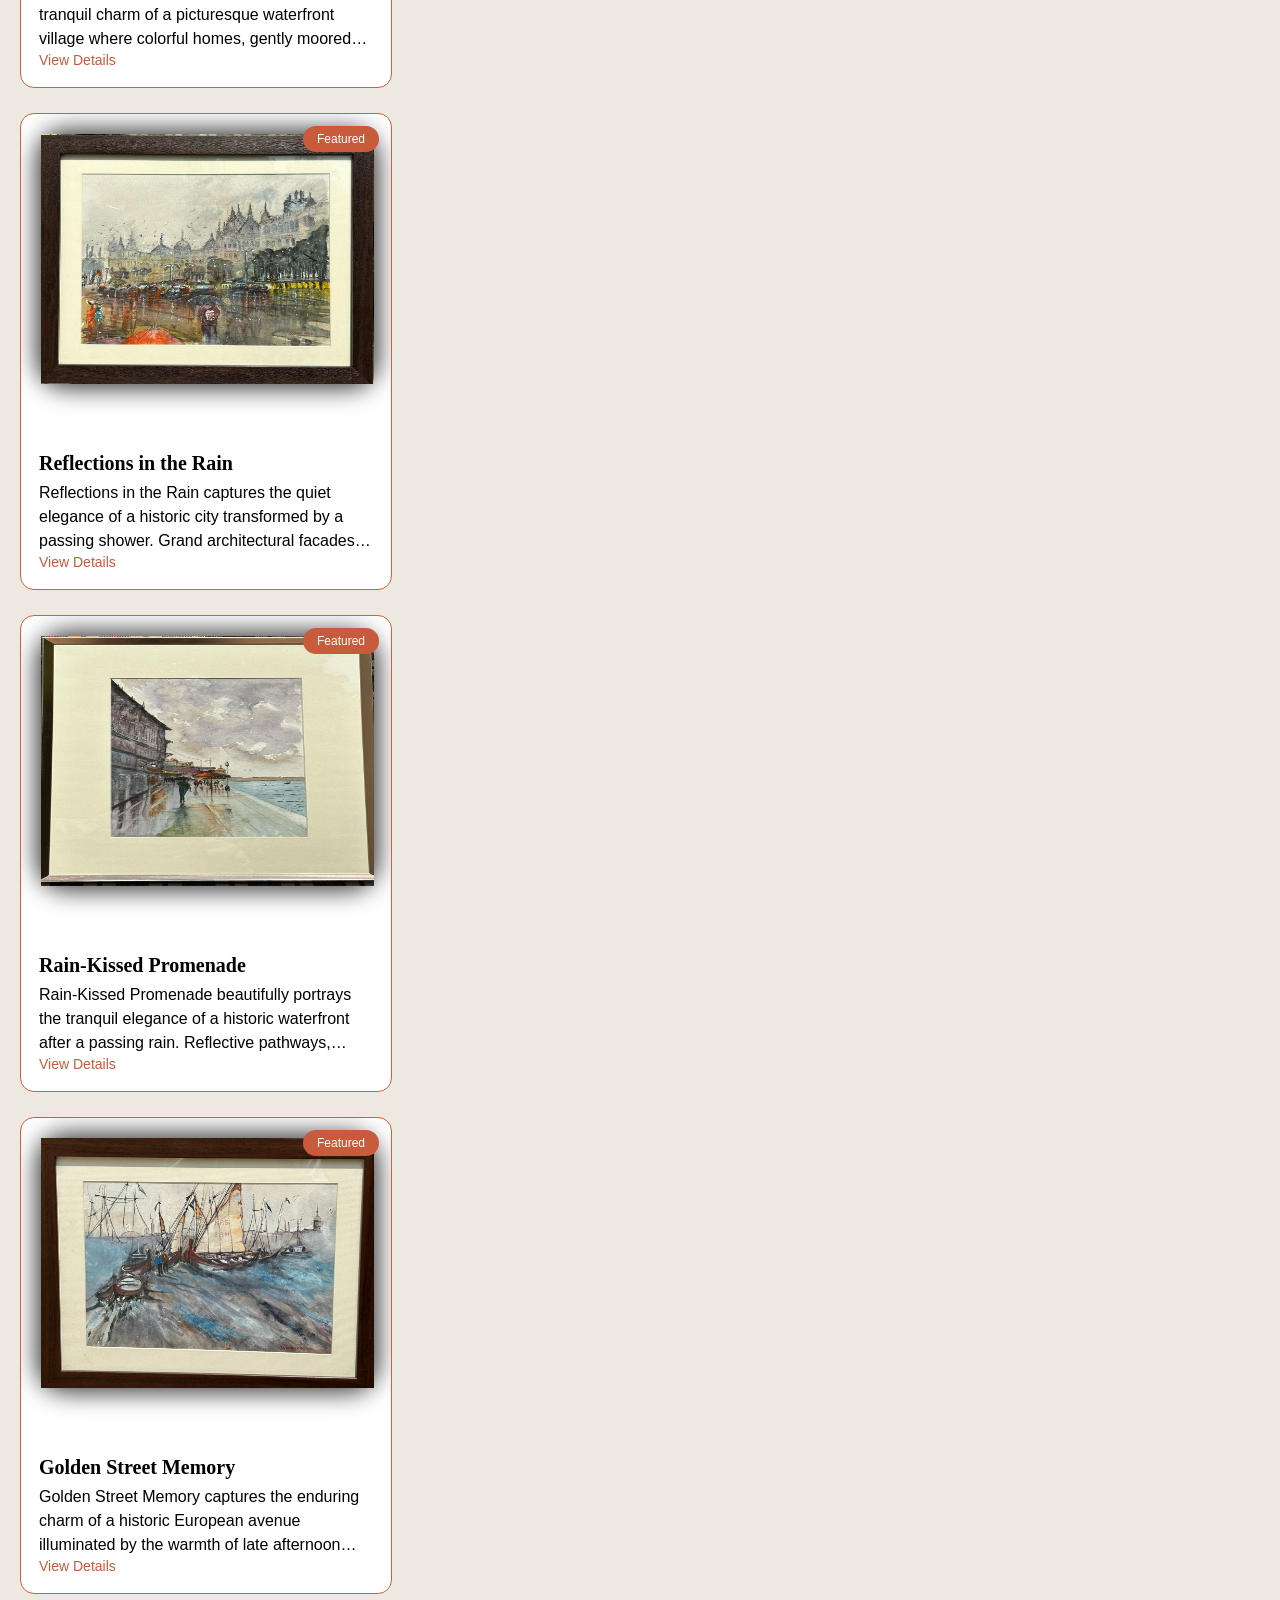
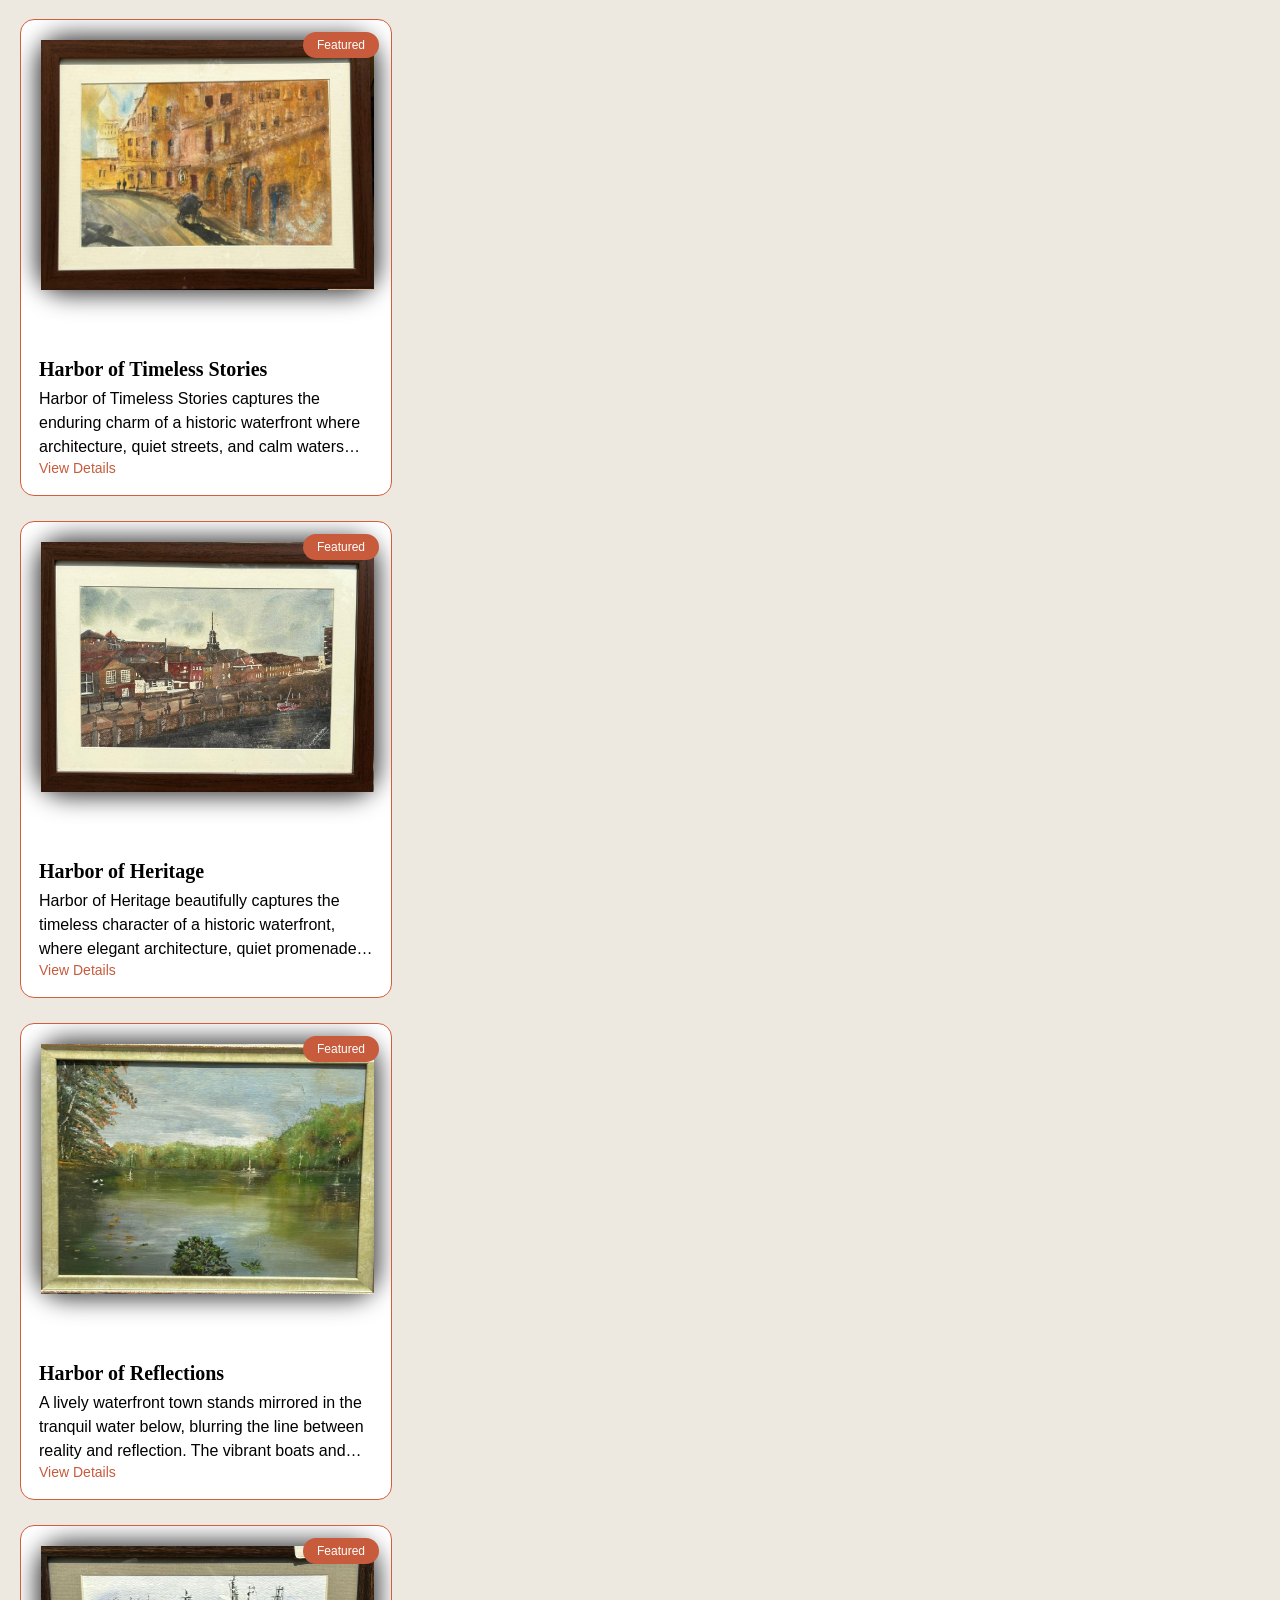
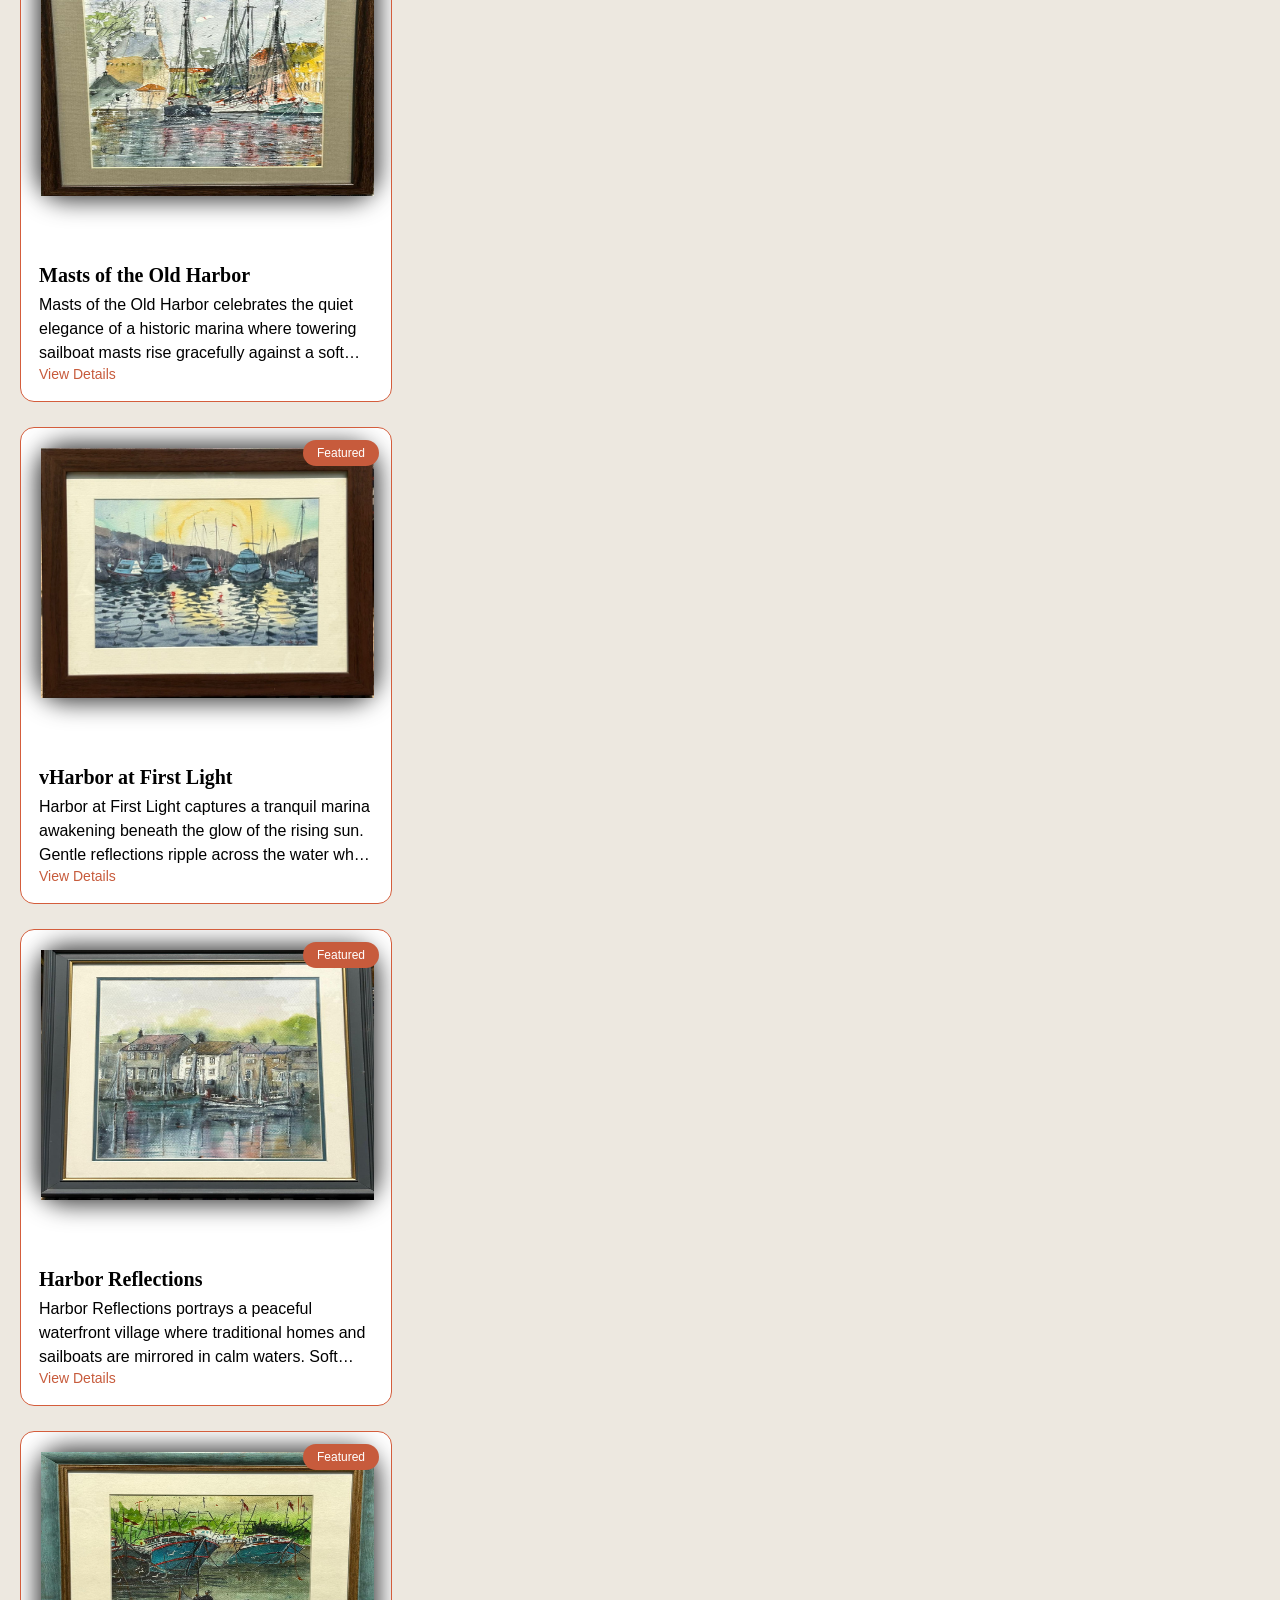
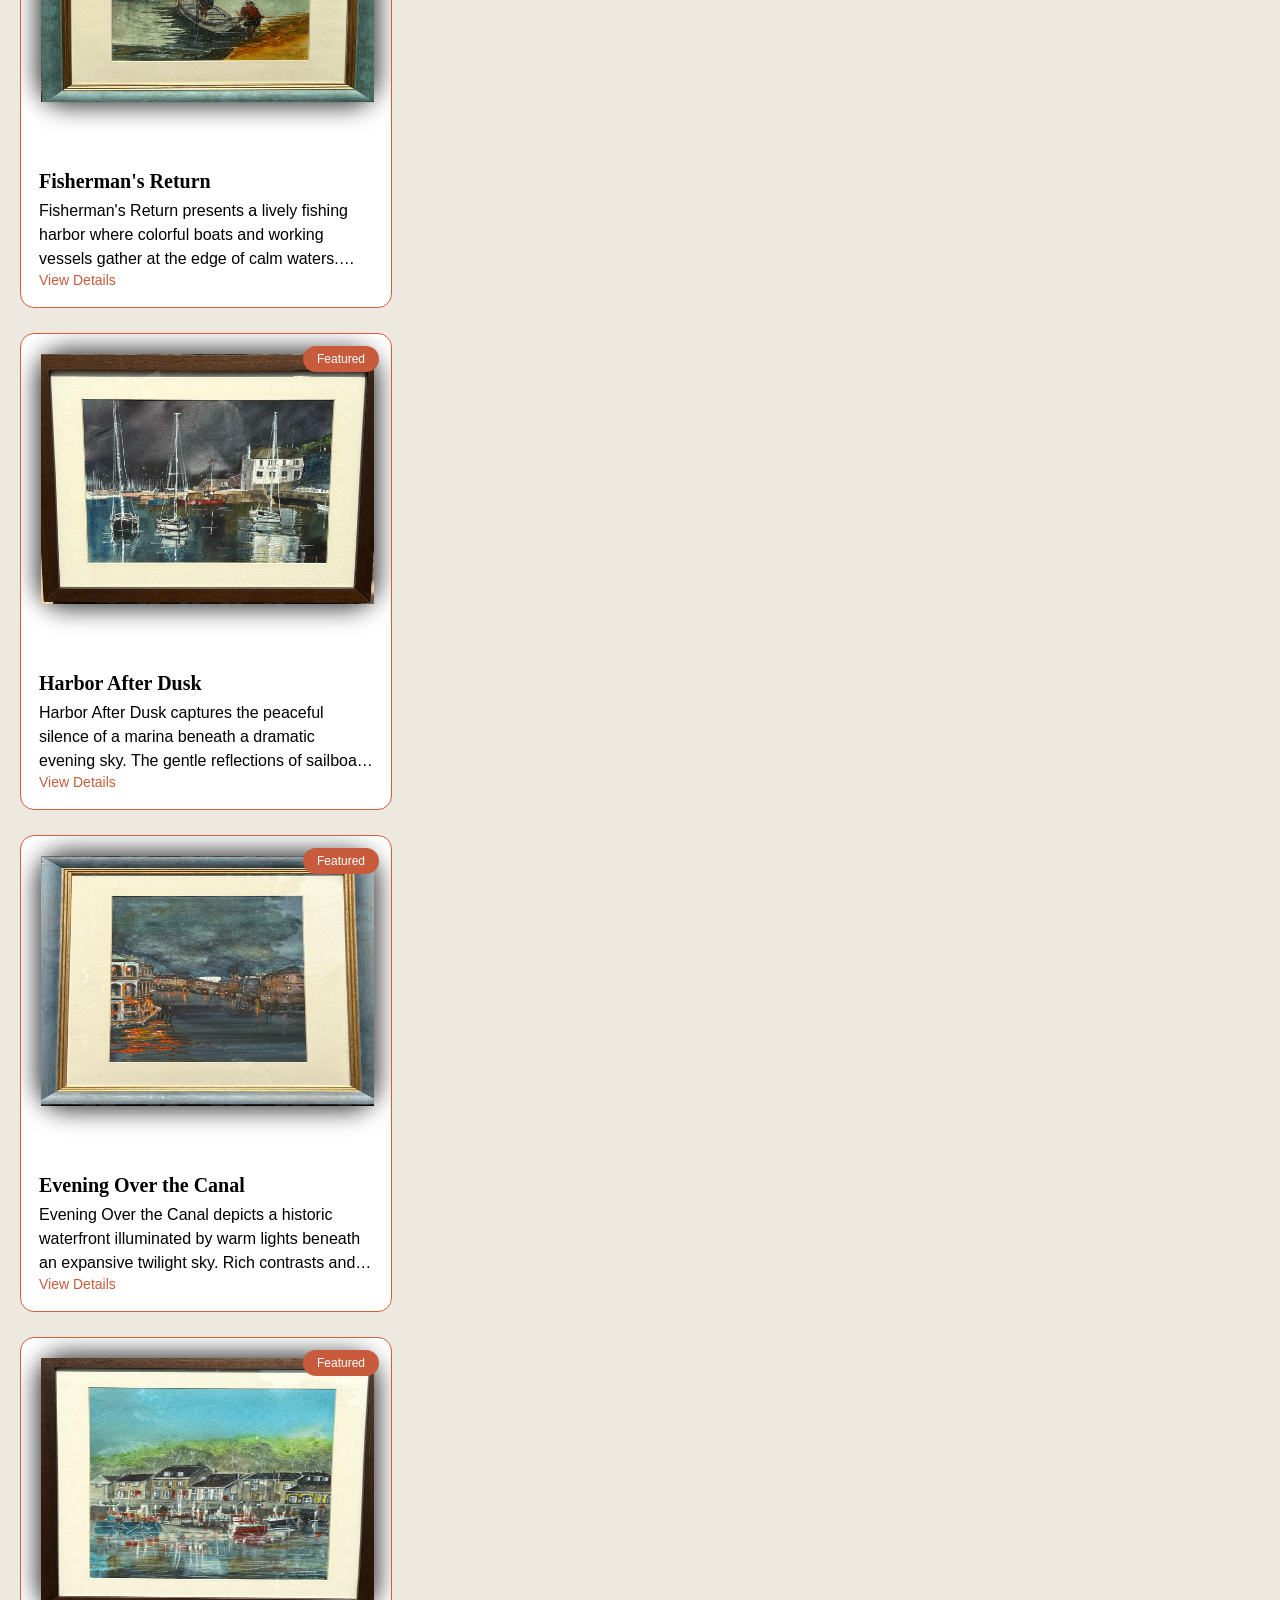
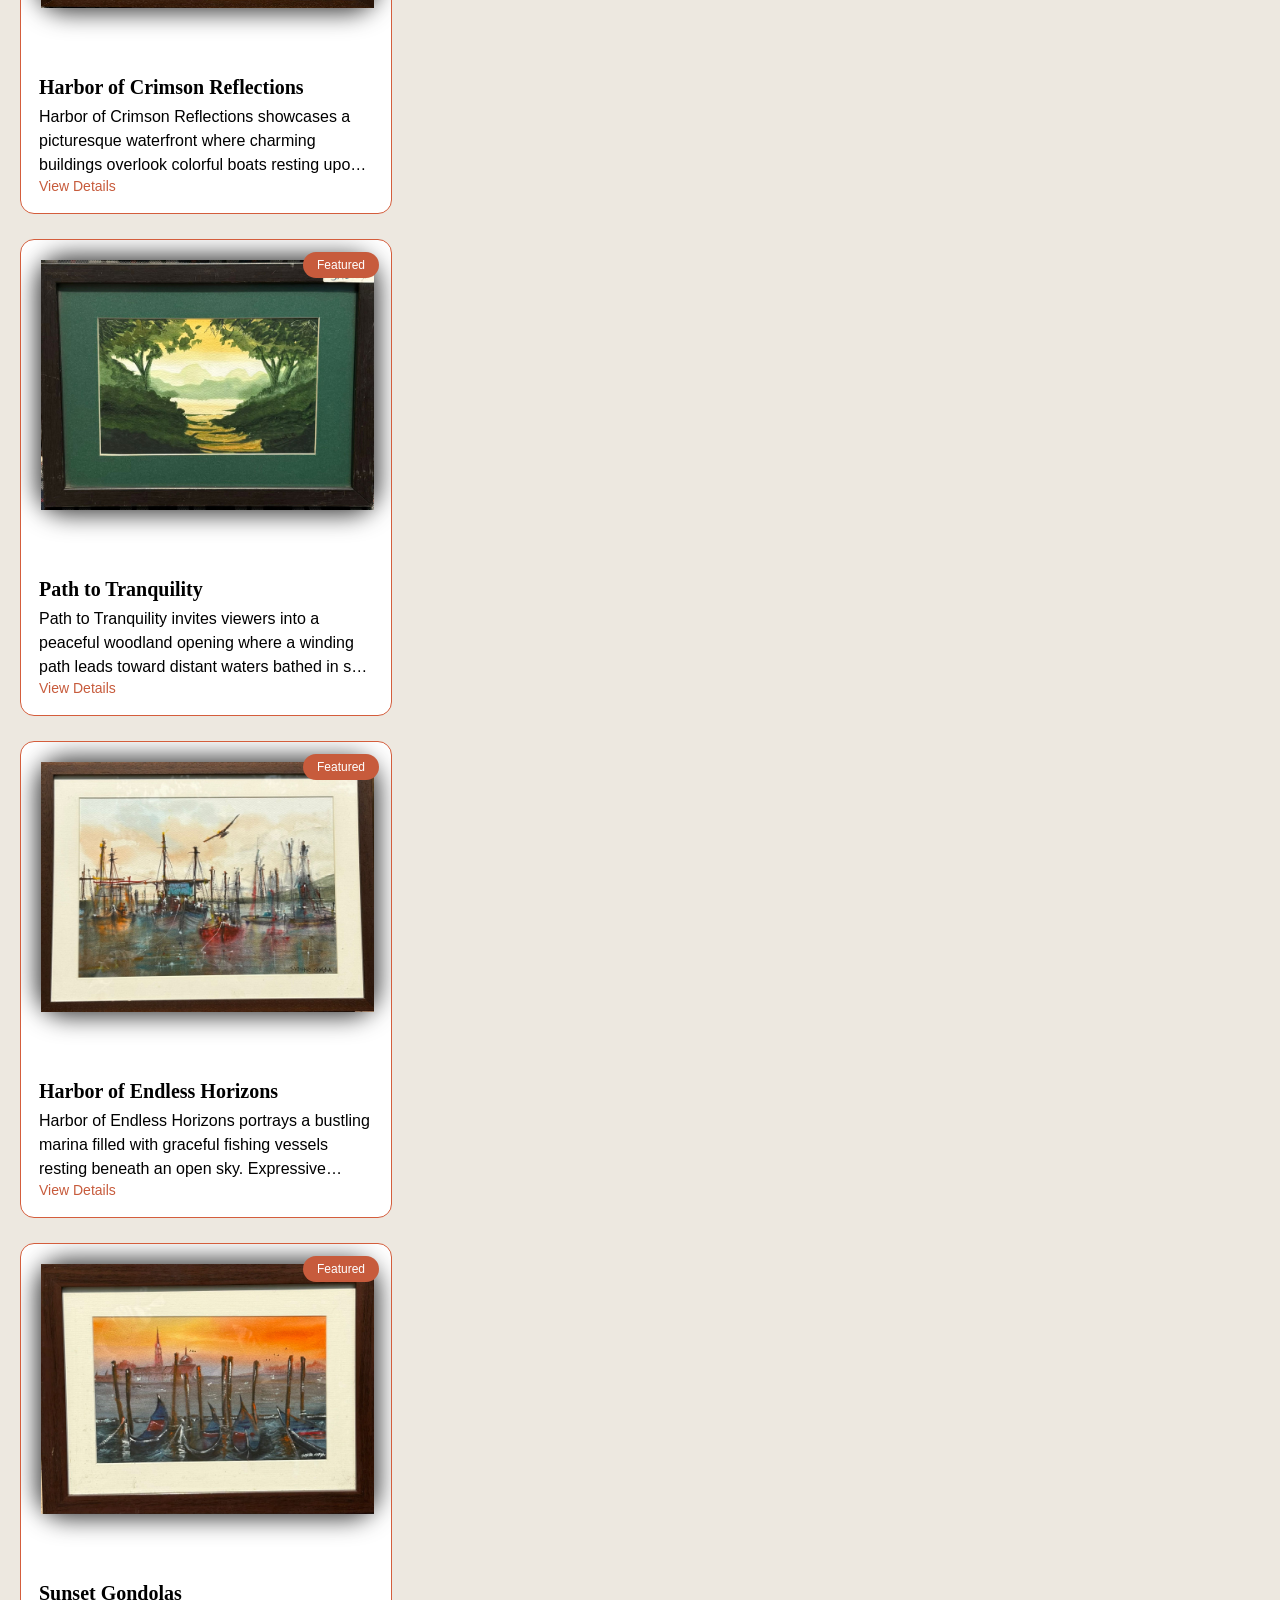
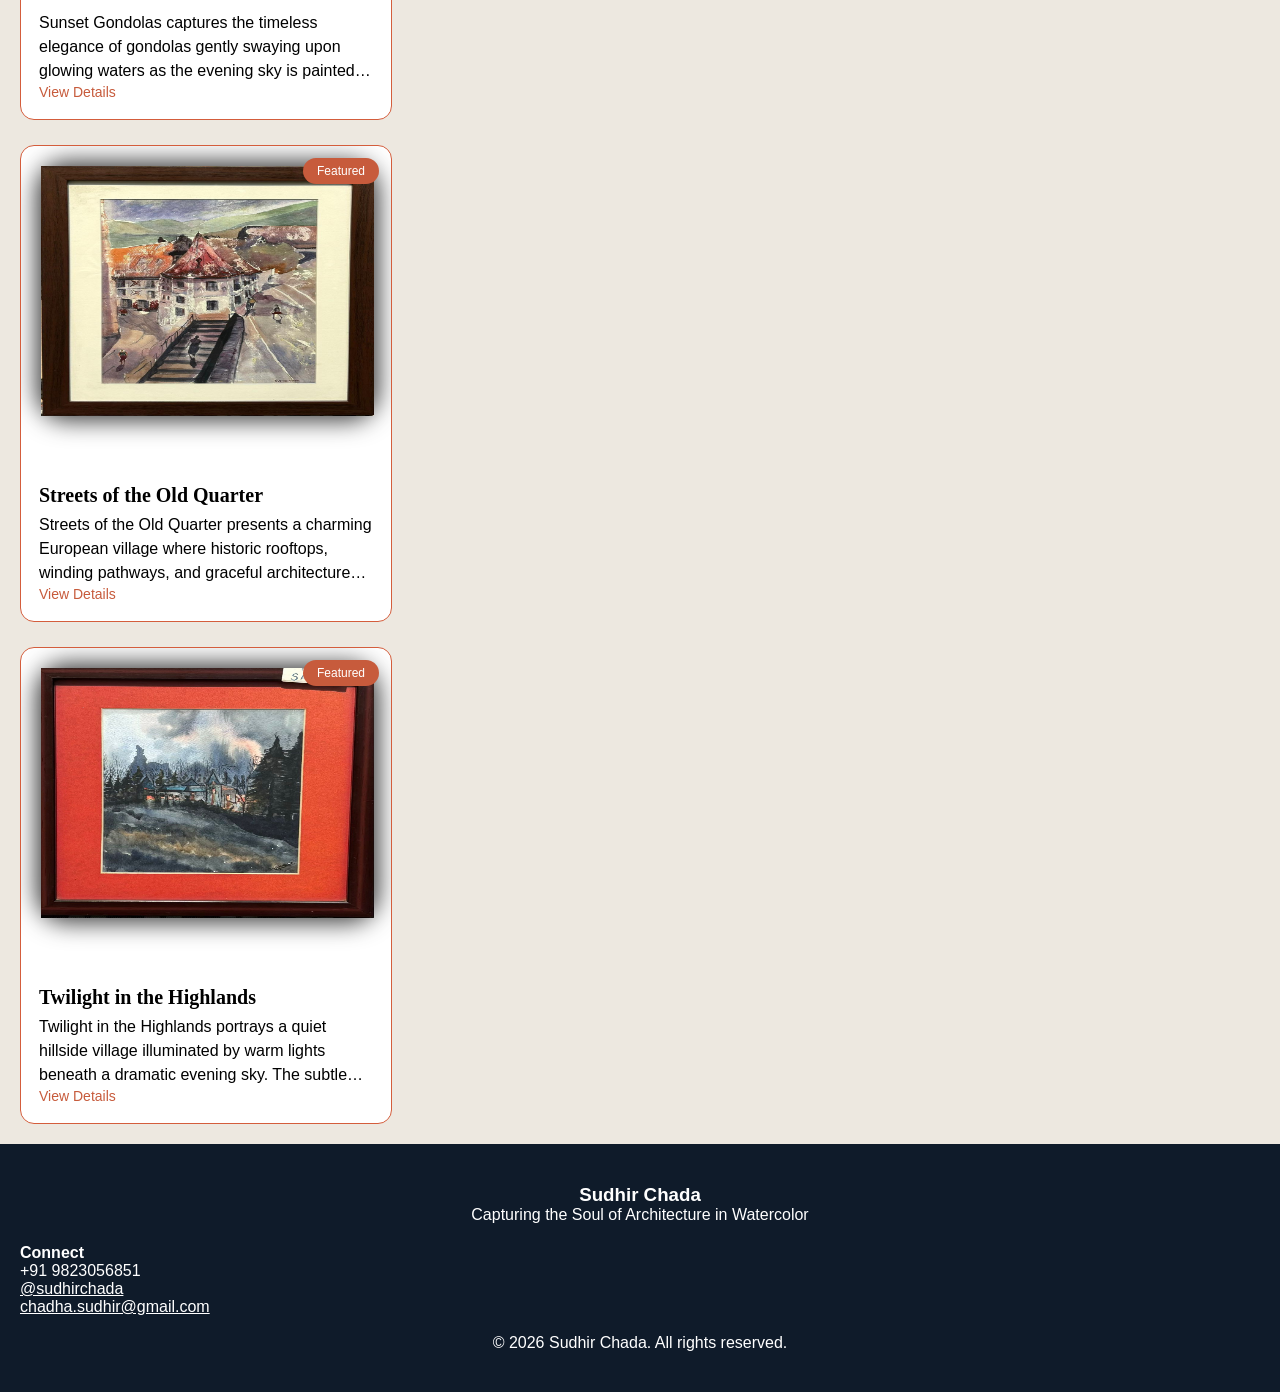
==== commit d3149861: "Update gallery.html with new artwork details and script The HTML structure of the gallery page was u" ====
--- a/gallery.html
+++ b/gallery.html
@@ -247,7 +247,7 @@
 
         <div class="card-content">
           <h3>${item.title}</h3>
-          <p class="meta">Watercolor on Paper • 2024</p>
+         
           <p class="desc">${item.desc}</p>
           <span class="link">View Details</span>
         </div>
@@ -286,4 +286,4 @@
 
 </body>
 
-</html>+</html>
